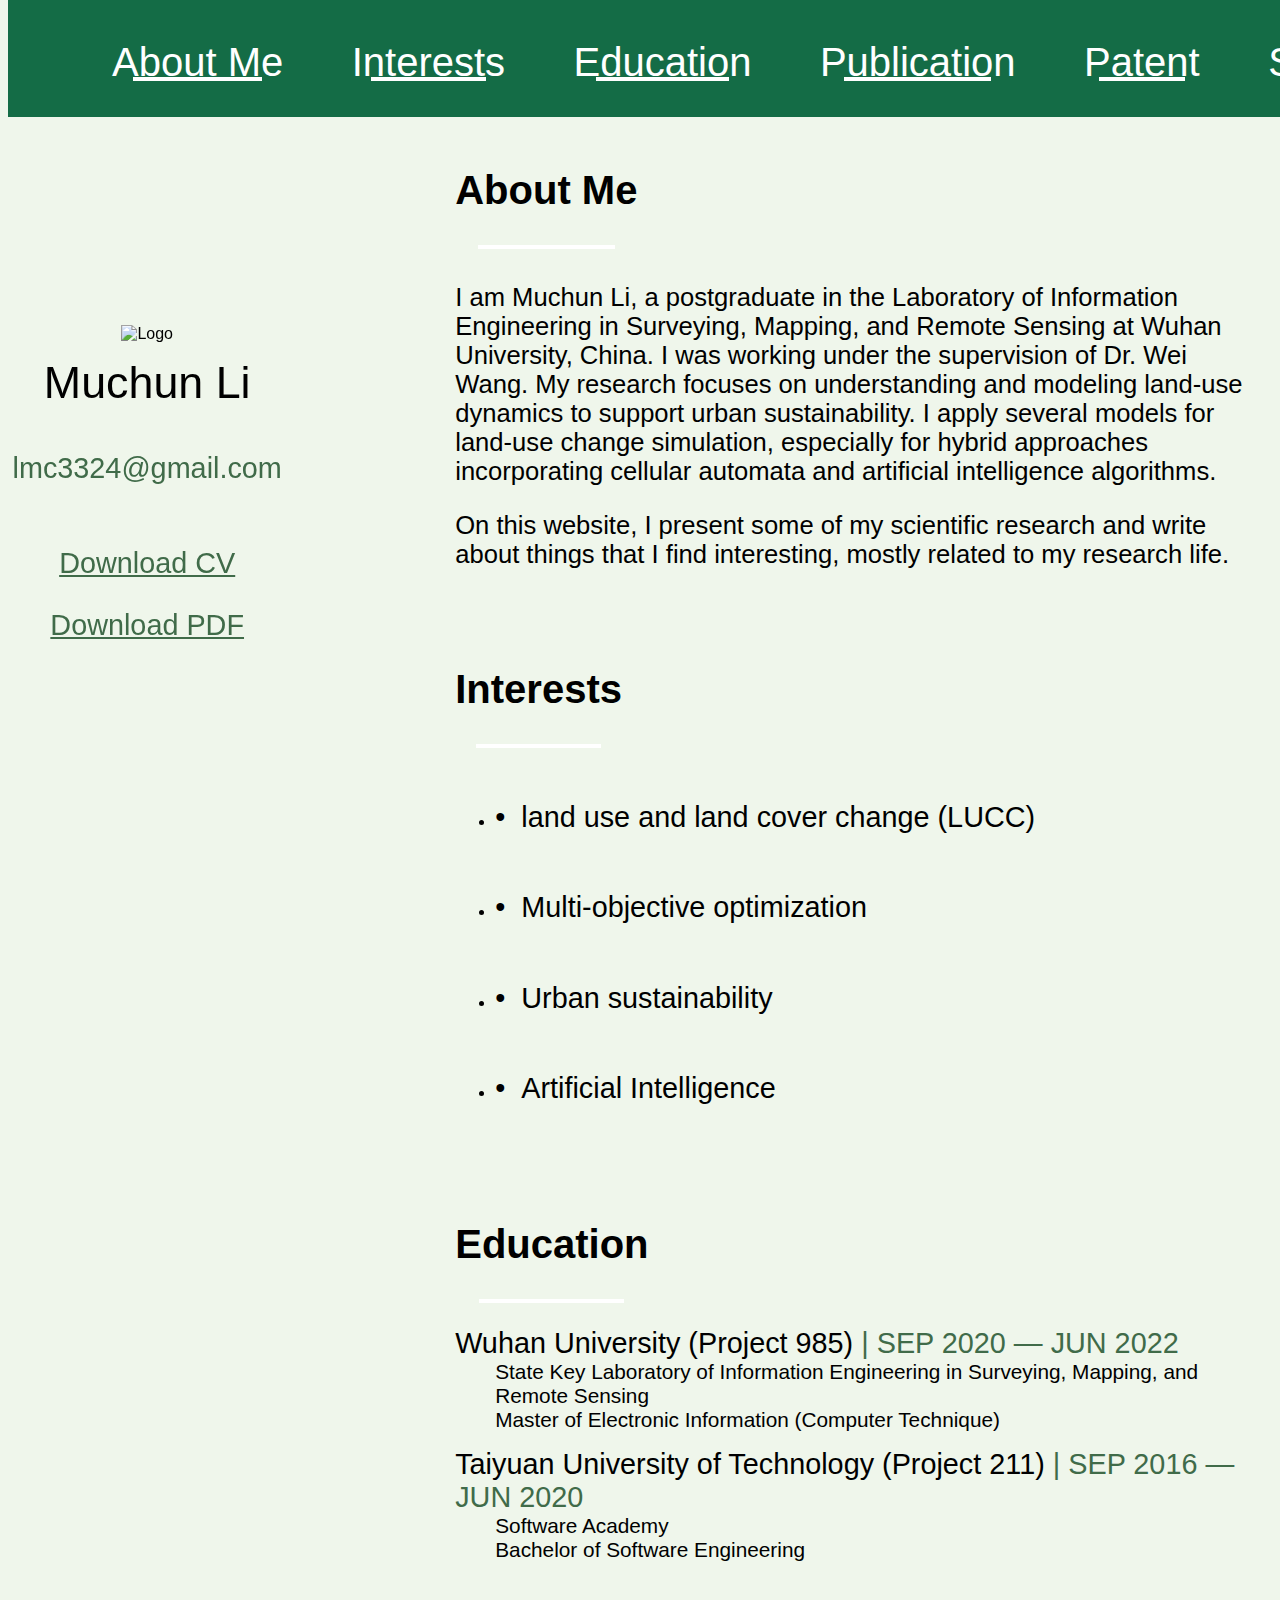
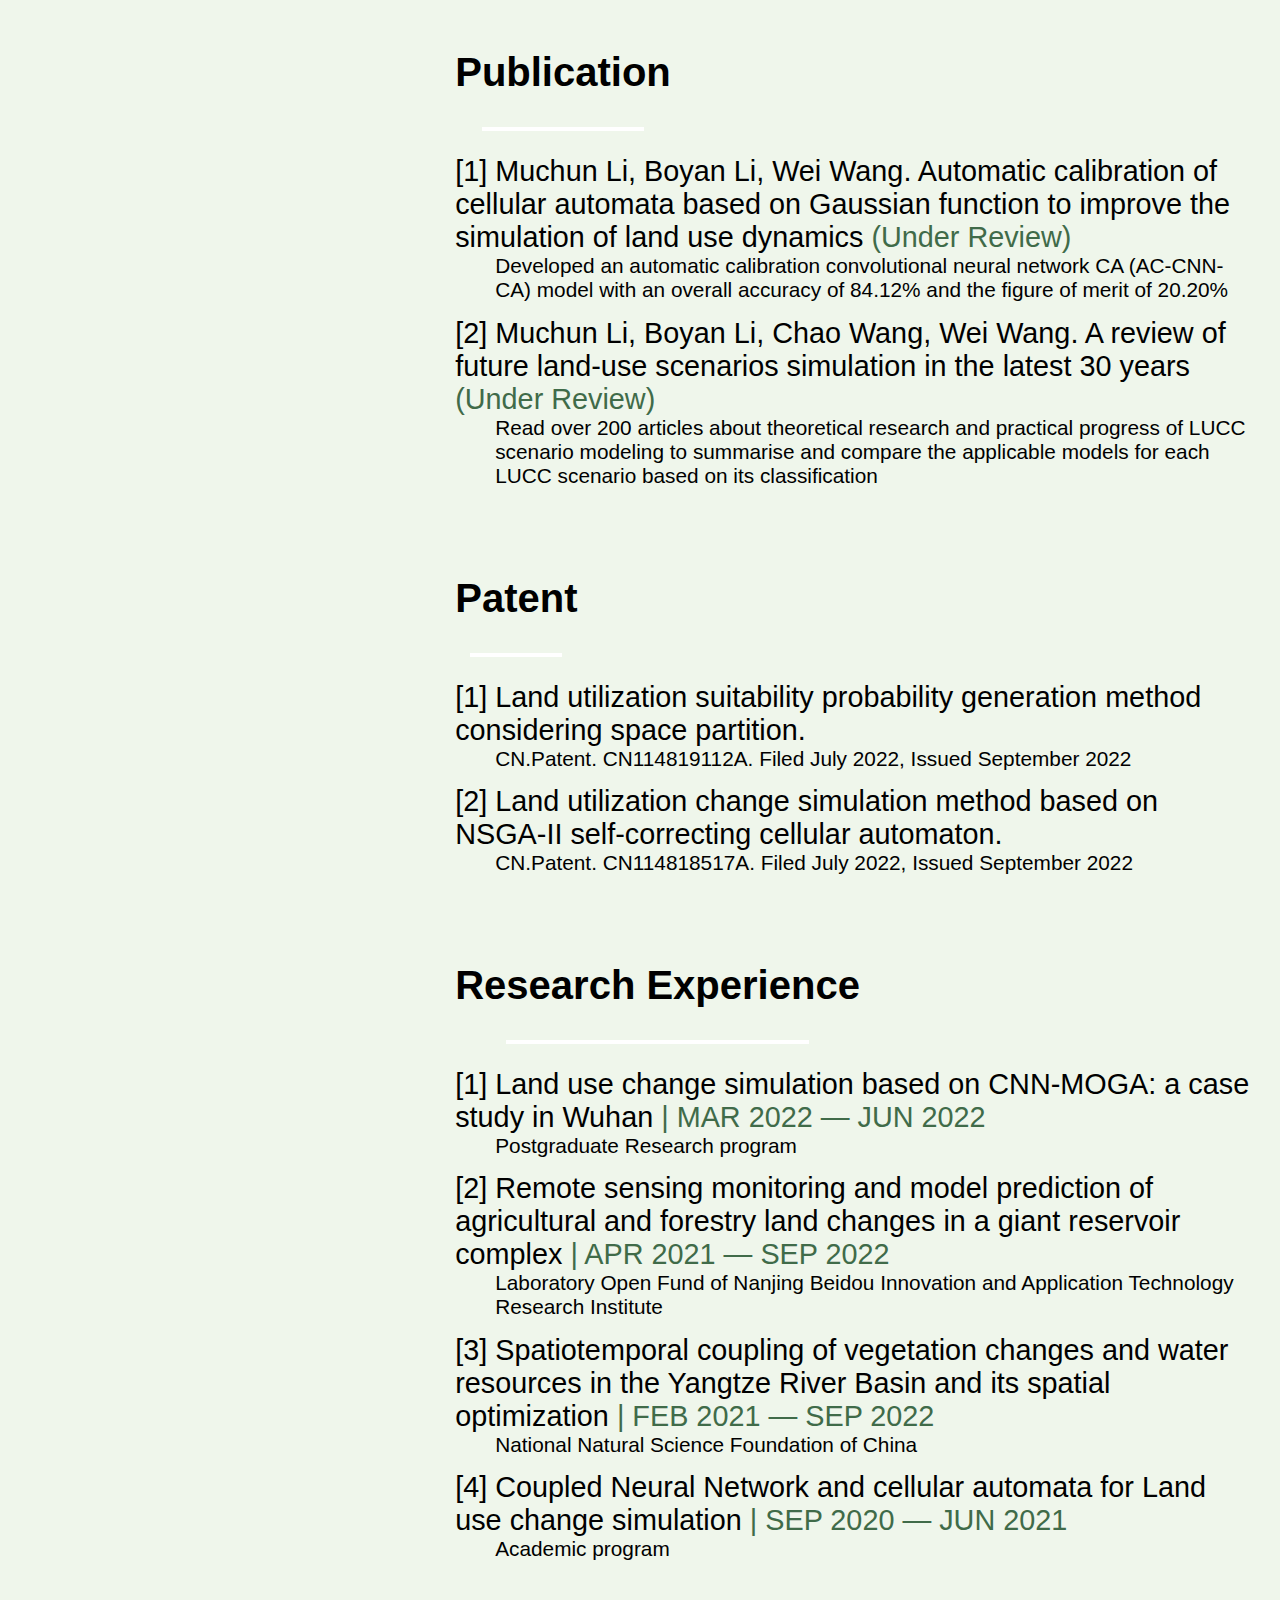
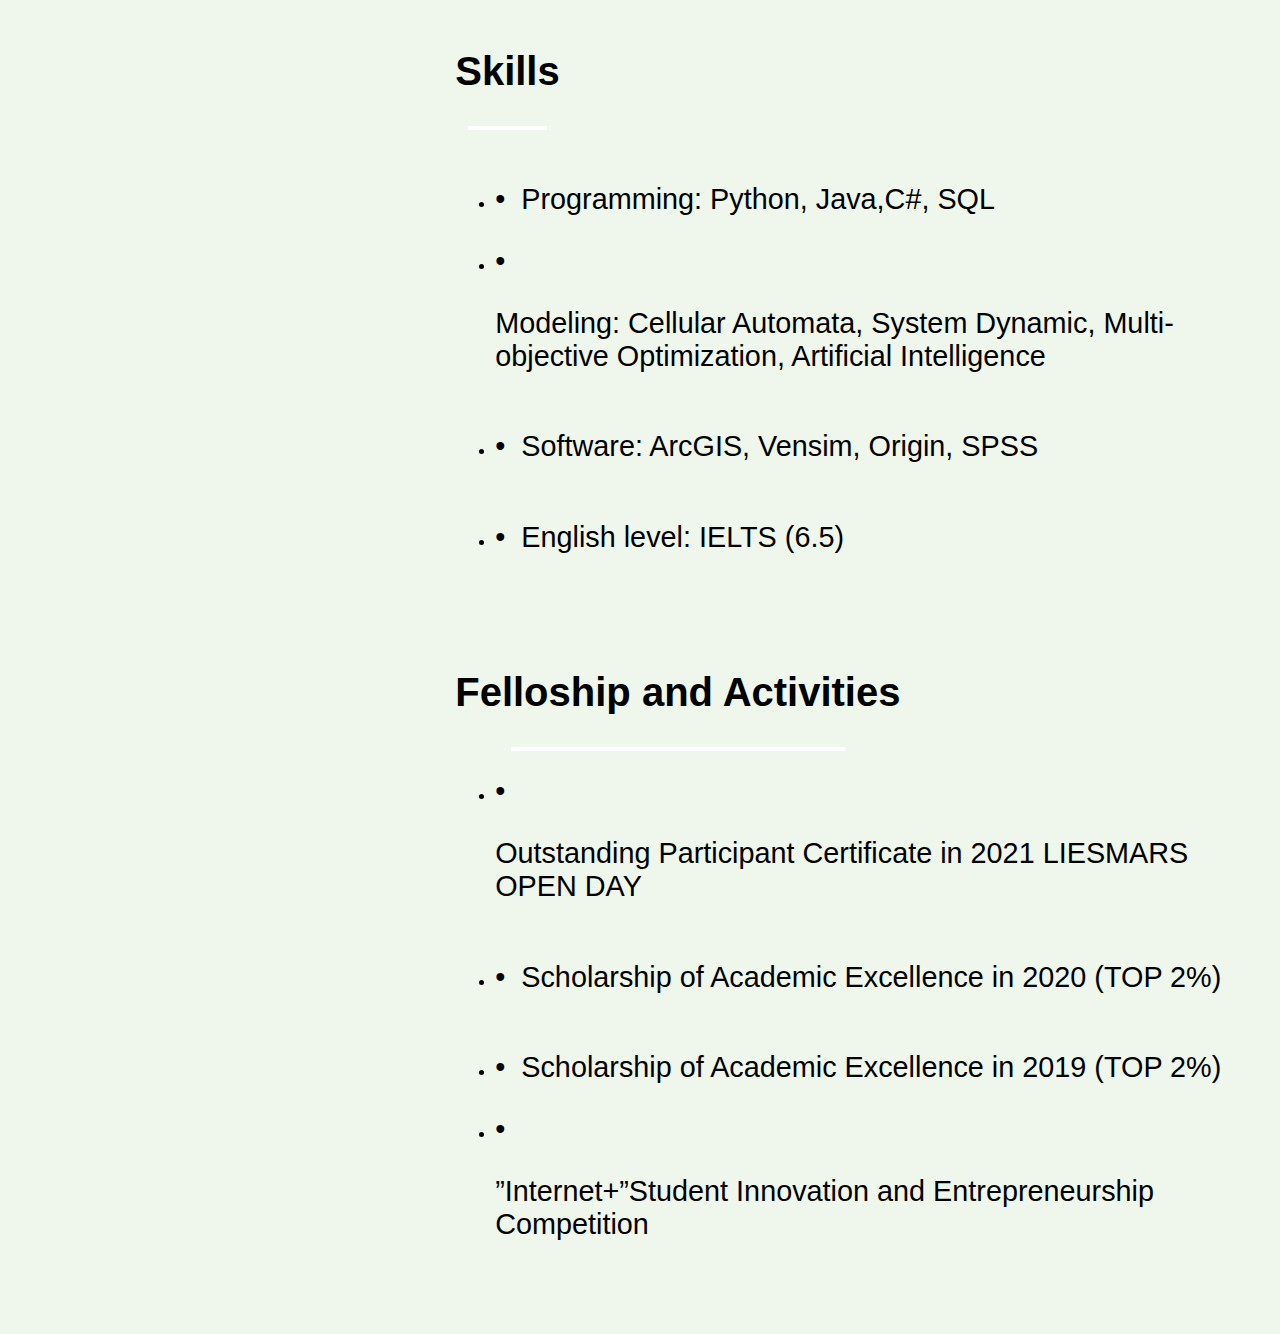
==== index.html @ baffdba9 "master" ====
<!DOCTYPE html>

<html lang="en">

	<head>
		<!-- Charset -->
		<meta charset="utf-8"/>

		<!-- Favicon -->
		<link rel="stylesheet" href="https://cdn.staticfile.org/font-awesome/4.7.0/css/font-awesome.css">
		<link rel="apple-touch-icon" sizes="180x180" href="./favicon/apple-touch-icon.png"/>
		<link rel="icon" type="image/png" sizes="32x32" href="./favicon/favicon-32x32.png"/>
		<link rel="icon" type="image/png" sizes="16x16" href="./favicon/favicon-16x16.png"/>
		<link rel="manifest" href="./favicon/site.webmanifest"/>
		<link rel="mask-icon" href="./favicon/safari-pinned-tab.svg" color="#1D191A"/>
		<link rel="shortcut icon" href="./favicon/favicon.ico"/>
		<meta name="msapplication-TileColor" content="#1D191A"/>
		<meta name="msapplication-config" content="./favicon/browserconfig.xml"/>
		<meta name="theme-color" content="#FFFFFF"/>

		<!-- Style -->
		<link href="./css/reset.css" rel="stylesheet"/>
		<link href="./css/style.css" rel="stylesheet"/>

		<!-- Title -->
		<title>Muchun Li</title>

	</head>

	<body>

		<header id="menu" class="scroll">
			<ul>
				<li>
					<a href="#about_me">About Me</a>
					<hr/>
				</li>
				<li>
					<a href="#interests">Interests</a>
					<hr/>
				</li>
				<li>
					<a href="#education">Education</a>
					<hr/>
				</li>
				<li>
					<a href="#publication">Publication</a>
					<hr/>
				</li>
				<li>
					<a href="#patent">Patent</a>
					<hr/>
				</li>

				<li>
					<a href="#skills">Skills</a>
					<hr/>
				</li>
				<li>
					<a href="#additional">Felloship and Activities</a>
					<hr/>
				</li>

			</ul>
		</header>

		<div id="container">

			<div id="profile">
				<div id="profile_content">
					<img src="./images/logo.svg" id="logo" alt="Logo">
					<p id="name">Muchun Li</p>
					<p><span class="light">lmc3324@gmail.com</span><a href="https://github.com/Lmuchun/"><span class="social github"/></a></p>
					<p>
						<a class="light" href="./favicon/CV.pdf" download="Lmuchun_CV.pdf">Download CV</a>
					</p>
					<p>
						<a class="light" href="./favicon/CV.pdf" download="Lmuchun_CV.pdf">Download PDF  </a>
						<i class="fa fa-cloud-download" style="font-size:24px;color: #406b49;"></i>
					</p>
				</div>
			</div>

			<div id="main">

				<div class="title">
					<span class="anchor" id="about_me"></span>
					<h3>About Me</h3>
					<hr/>
				</div>

				<div class="content">
					<p>I am Muchun Li, a postgraduate in the Laboratory of Information Engineering in Surveying, Mapping, and Remote Sensing at Wuhan University, China. I was working under the supervision of Dr. Wei Wang. My research focuses on understanding and modeling land-use dynamics to support urban sustainability. I apply several models for land-use change simulation, especially for hybrid approaches incorporating cellular automata and artificial intelligence algorithms.</p>
					<p>On this website, I present some of my scientific research and write about things that I find interesting, mostly related to my research life.</p>
				</div>

				<div class="title">
					<span class="anchor" id="interests"></span>
					<h3>Interests</h3>
					<hr/>
				</div>

				<div class="content">
					<ul>
						<li>
							<p>land use and land cover change (LUCC)</p>
						</li>
						<li>
							<p>Multi-objective optimization</p>
						</li>
						<li>
							<p>Urban sustainability</p>
						</li>
						<li>
							<p>Artificial Intelligence</p>
						</li>
					</ul>
				</div>

				<div class="title">
					<span class="anchor" id="education"></span>
					<h3>Education</h3>
					<hr/>
				</div>

				<div class="content">
					<dl>
						<dt><i class="fa fa-graduation-cap" style="font-size:24px"></i>  Wuhan University (Project 985)<span class="light"> | SEP 2020 &mdash; JUN 2022</span></dt>
						<dd>State Key Laboratory of Information Engineering in Surveying, Mapping, and Remote Sensing</dd>
						<dd>Master of Electronic Information (Computer Technique)</dd>
					</dl>

					<dl>
						<dt><i class="fa fa-graduation-cap" style="font-size:24px"></i>  Taiyuan University of Technology (Project 211)<span class="light"> | SEP 2016  &mdash; JUN 2020</span></dt>
						<dd>Software Academy</dd>
						<dd>Bachelor of Software Engineering</dd>
					</dl>
				</div>


				<div class="title">
					<span class="anchor" id="publication"></span>
					<h3>Publication</h3>
					<hr/>
				</div>

				<div class="content">
					<dl>
						<dt>[1] Muchun Li, Boyan Li, Wei Wang. Automatic calibration of cellular automata based on Gaussian 
							function to improve the simulation of land use dynamics <span class="light">(Under Review)</span></dt>
						<dd>Developed an automatic calibration convolutional neural network CA (AC-CNN-CA) model with an overall accuracy
							of 84.12% and the figure of merit of 20.20%</dd>

						<dt>[2] Muchun Li, Boyan Li, Chao Wang, Wei Wang. A review of future land-use scenarios simulation in the 
							latest 30 years <span class="light">(Under Review)</span></dt> 
						<dd>Read over 200 articles about theoretical research and practical progress of LUCC scenario modeling to summarise
							and compare the applicable models for each LUCC scenario based on its classification</dd>

					</dl>
				</div>


				<div class="title">
					<span class="anchor" id="patent"></span>
					<h3>Patent</h3>
					<hr/>
				</div>

				<div class="content">
					<dl>
						<dt>[1] Land utilization suitability probability generation method considering space partition.</dt>						
						<dd>CN.Patent. CN114819112A. Filed July 2022, Issued September 2022</dd>

						<dt>[2] Land utilization change simulation method based on NSGA-II self-correcting cellular automaton.</dt>
						<dd>CN.Patent. CN114818517A. Filed July 2022, Issued September 2022</dd>
					</dl>
				</div>

				<div class="title">
					<span class="anchor" id="experience"></span>
					<h3>Research Experience</h3>
					<hr/>
				</div>

				<div class="content">
					<dl>
						<dt>[1] Land use change simulation based on CNN-MOGA: a case study in Wuhan<span class="light"> | MAR 2022 &mdash; JUN 2022</span></dt>
						<dd>Postgraduate Research program</dd>

						<dt>[2] Remote sensing monitoring and model prediction of agricultural and forestry
							land changes in a giant reservoir complex
							<span class="light"> | APR 2021 &mdash; SEP 2022</span></dt>
						<dd>Laboratory Open Fund of Nanjing Beidou Innovation and Application Technology Research Institute</dd>

						<dt>[3] Spatiotemporal coupling of vegetation changes and water resources in the Yangtze
							River Basin and its spatial optimization
							<span class="light"> | FEB 2021 &mdash; SEP 2022</span></dt>
						<dd>National Natural Science Foundation of China</dd>

						<dt>[4] Coupled Neural Network and cellular automata for Land use change simulation 
							<span class="light"> | SEP 2020 &mdash; JUN 2021</span></dt>
						<dd>Academic program</dd>


					</dl>
				</div>


				<div class="title">
					<span class="anchor" id="skills"></span>
					<h3>Skills</h3>
					<hr/>
				</div>

				<div class="content">
					<ul>
						<li>
							<p>Programming: Python, Java,C#, SQL</p>
						</li>
						<li>
							<p>Modeling: Cellular Automata, System Dynamic, Multi-objective Optimization, Artificial Intelligence </p>
						</li>
						<li>
							<p>Software: ArcGIS, Vensim, Origin, SPSS</p>
						</li>
						<li>
							<p>English level: IELTS (6.5)</p>
						</li>
					</ul>
				</div>


				<div class="title">
					<span class="anchor" id="additional"></span>
					<h3>Felloship and Activities</h3>
					<hr/>
				</div>

				<div class="content">
					<ul>
						<li>
							<p>Outstanding Participant Certificate in 2021 LIESMARS OPEN DAY</p>
						</li>
						<li>
							<p>Scholarship of Academic Excellence in 2020 (TOP 2%)</p>
						</li>
						<li>
							<p>Scholarship of Academic Excellence in 2019 (TOP 2%)</p>
						</li>
						<li>
							<p>”Internet+”Student Innovation and Entrepreneurship Competition</p>
						</li>
					</ul>
				</div>




				<div id="footer"/>

			</div>

		</div>

	</body>

</html>
---- css/style.css ----
@font-face {
	font-family: 'Teko';
	src: url(../fonts/Teko/Teko-Light.ttf);
	font-weight: 300;
}

@font-face {
	font-family: 'Teko';
	src: url(../fonts/Teko/Teko-Regular.ttf);
	font-weight: 400;
}

@font-face {
	font-family: 'Teko';
	src: url(../fonts/Teko/Teko-Medium.ttf);
	font-weight: 500;
}

html,
body {
	height: 100%;
	background-color: #eff6eb;
	font-family: 'Teko', sans-serif;
	color: #000000;
}

/* Menu */

.scroll {
	white-space: nowrap;
	overflow-x: auto;
	-webkit-overflow-scrolling: touch;
	-ms-overflow-style: -ms-autohiding-scrollbar;
	scrollbar-width: none; /* For Firefox */
}

.scroll::-webkit-scrollbar {
	display: none;
}

#menu {
	position: fixed;
	width: 100%;
	top: 0;
	padding: 1.5em 0;
	background-color: #146c46;
	text-align: left;
	z-index: 10;
}

#menu ul li {
	display: inline-block;
	margin-right: 4em;
	text-align: center;
	font-weight: 500;
}

#menu ul:first-of-type {
	margin-left: 4em;
}

#menu ul li:hover {
	opacity: 0.77;
}

#menu ul li a {
	display: inline-block;
	text-decoration: none;
	font-size: 2.5em;
	color: #ffffff;
}

#menu ul li hr {
	width: 75%;
	height: 0.25em;
	margin: -0.5em auto;
	border: 0;
	background-color: #ffffff;
}

/* Container */

#container {
	max-width: 77em;
	height: calc(100% - 6em);
	margin: 6em auto;
}

/* Profile */

#profile {
	width: 20%;
	height: 100%;
	float: left;
	text-align: center;
	display: -ms-flexbox;
	display: -webkit-flex;
	display: flex;
	-ms-flex-align: center;
	-webkit-align-items: center;
	-webkit-box-align: center;
	align-items: center;
	justify-content: center;
}

#profile_content {
	position: fixed;
}

#profile_content #logo {
	width: 10em;
}

#profile_content #name {
	font-size: 2.8em;
	margin-top: 0.3em;
}

#profile_content p {
	text-align: center;
	font-size: 1.8em;
}

/* Main */

#main {
	width: 65%;
	float: right;
	margin-bottom: 3em;
}

#main .title {
	display: inline-block;
	margin-top: 2em;
	margin-bottom: 1em;
}

#main .title h3 {
	font-size: 2.5em;
}

#main .title hr {
	border: 0;
	height: 0.25em;
	background-color: #ffffff;
	width: 75%;
	margin: -0.5em auto;
}

#main .content {
	margin-top: 1em;
}

#main .content p {
	font-size: 1.6em;
}

#main .content dt {
	margin-top: 0.5em;
	font-size: 1.8em;
}

#main .content dd {
	font-weight: 400;
	font-size: 1.3em;
}

#main .content ul li:before {
	content: '\2022';
	margin-right: 0.4em;
	font-size: 1.8em;
}

#main .content ul li p {
	font-size: 1.8em;
	display: inline-block;
	margin-right: 0.5em;
}

.anchor {
	display: block;
	height: 7.5em;
	margin-top: -7.5em;
	visibility: hidden;
}

.light {
	font-weight: 300;
	color: #406b49;
}

/* Footer */

#footer {
	height: 3em;
}

/* Icons */

.social:before {
	vertical-align: middle;
	display: inline-block;
	content: '';
	background-repeat: no-repeat;
	background-size: 0.8em 0.8em;
	height: 0.8em;
	width: 0.8em;
	margin-bottom: 0.1em;
	margin-left: 0.1em;
}

.social:hover {
	filter: brightness(1.5);
}

.github:before {
	background-image: url('../images/github.svg');
}

.hackerrank:before {
	background-image: url('../images/hackerrank.svg');
}

.medium:before {
	background-image: url('../images/medium.svg');
}

.linkedin:before {
	background-image: url('../images/linkedin.svg');
}

.instagram:before {
	background-image: url('../images/instagram.svg');
}

.fb:before {
	background-image: url('../images/fb.svg');
}

.google-play:before {
	background-image: url('../images/google-play.svg');
}

/* Mobile */

@media only screen and (max-device-width: 600px) {
	/* Menu */

	#menu {
		padding: 3em 0;
	}

	#menu ul li {
		margin-right: 6em;
	}

	#menu ul:first-of-type {
		margin-left: 4em;
	}

	#menu ul li:last-of-type {
		margin-right: 4em;
	}

	#menu ul li a {
		font-size: 6em;
	}

	#menu ul li hr {
		height: 0.55em;
	}

	/* Container */

	#container {
		height: calc(100% - 17em);
		margin: 17em auto;
	}

	/* Profile */

	#profile {
		width: 100%;
		height: 40em;
		margin-top: 4em;
	}

	#profile_content {
		position: relative;
	}

	#profile_content #logo {
		width: 20em;
	}

	#profile_content #name {
		font-size: 6em;
		margin-top: 0.7em;
	}

	#profile_content p {
		font-size: 4em;
	}

	/* Main */

	#main {
		width: -moz-fit-content;
		width: fit-content;
		float: left;
		margin: 3em 4em 5em 4em;
	}

	#main .title h3 {
		font-size: 5.5em;
	}

	#main .title hr {
		height: 0.5em;
	}

	#main .content {
		margin-top: 2em;
	}

	#main .content p {
		font-size: 4em;
	}

	#main .content dt {
		margin-top: 0.5em;
		font-size: 4em;
	}

	#main .content dd {
		font-size: 3em;
	}

	#main .content ul li::before {
		font-size: 4em;
	}

	#main .content ul li p {
		font-size: 4em;
	}

	.anchor {
		height: 15em;
		margin-top: -15em;
	}

	/* Footer */

	#footer {
		height: 5em;
	}
}
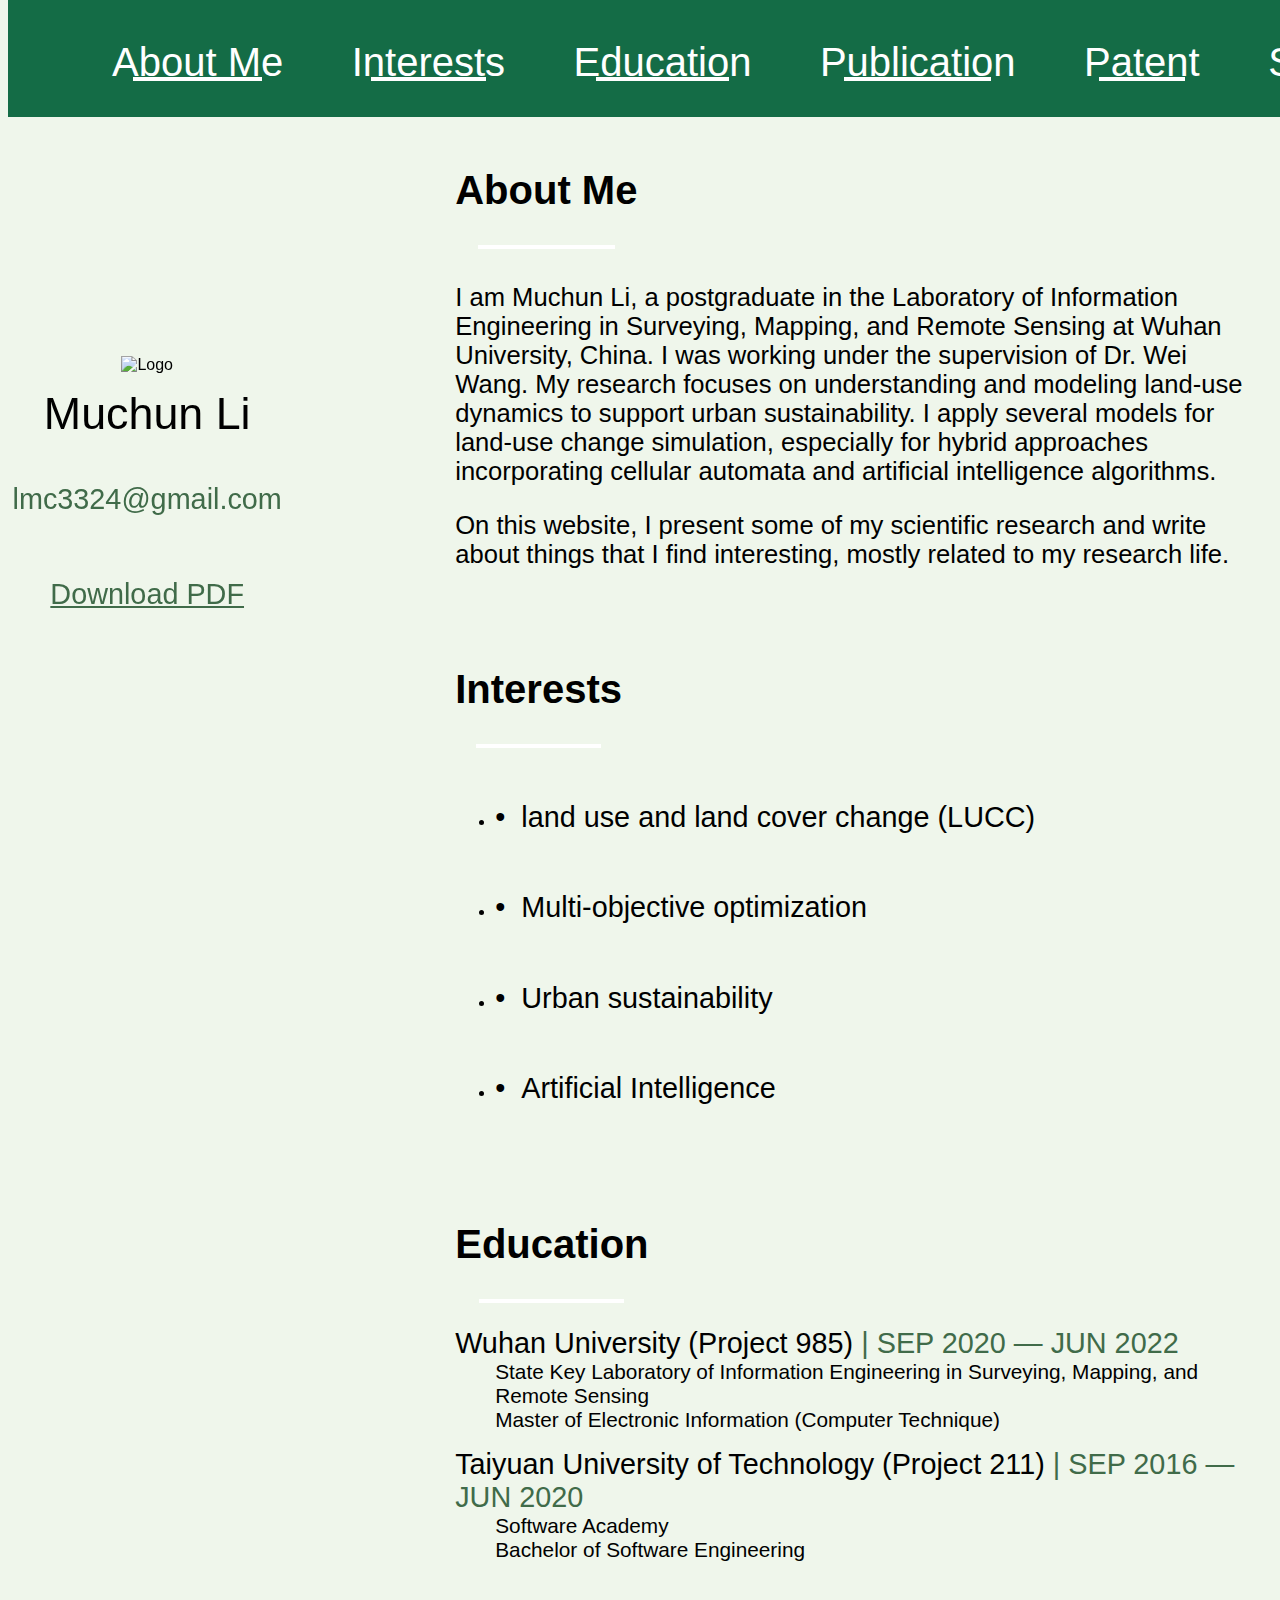
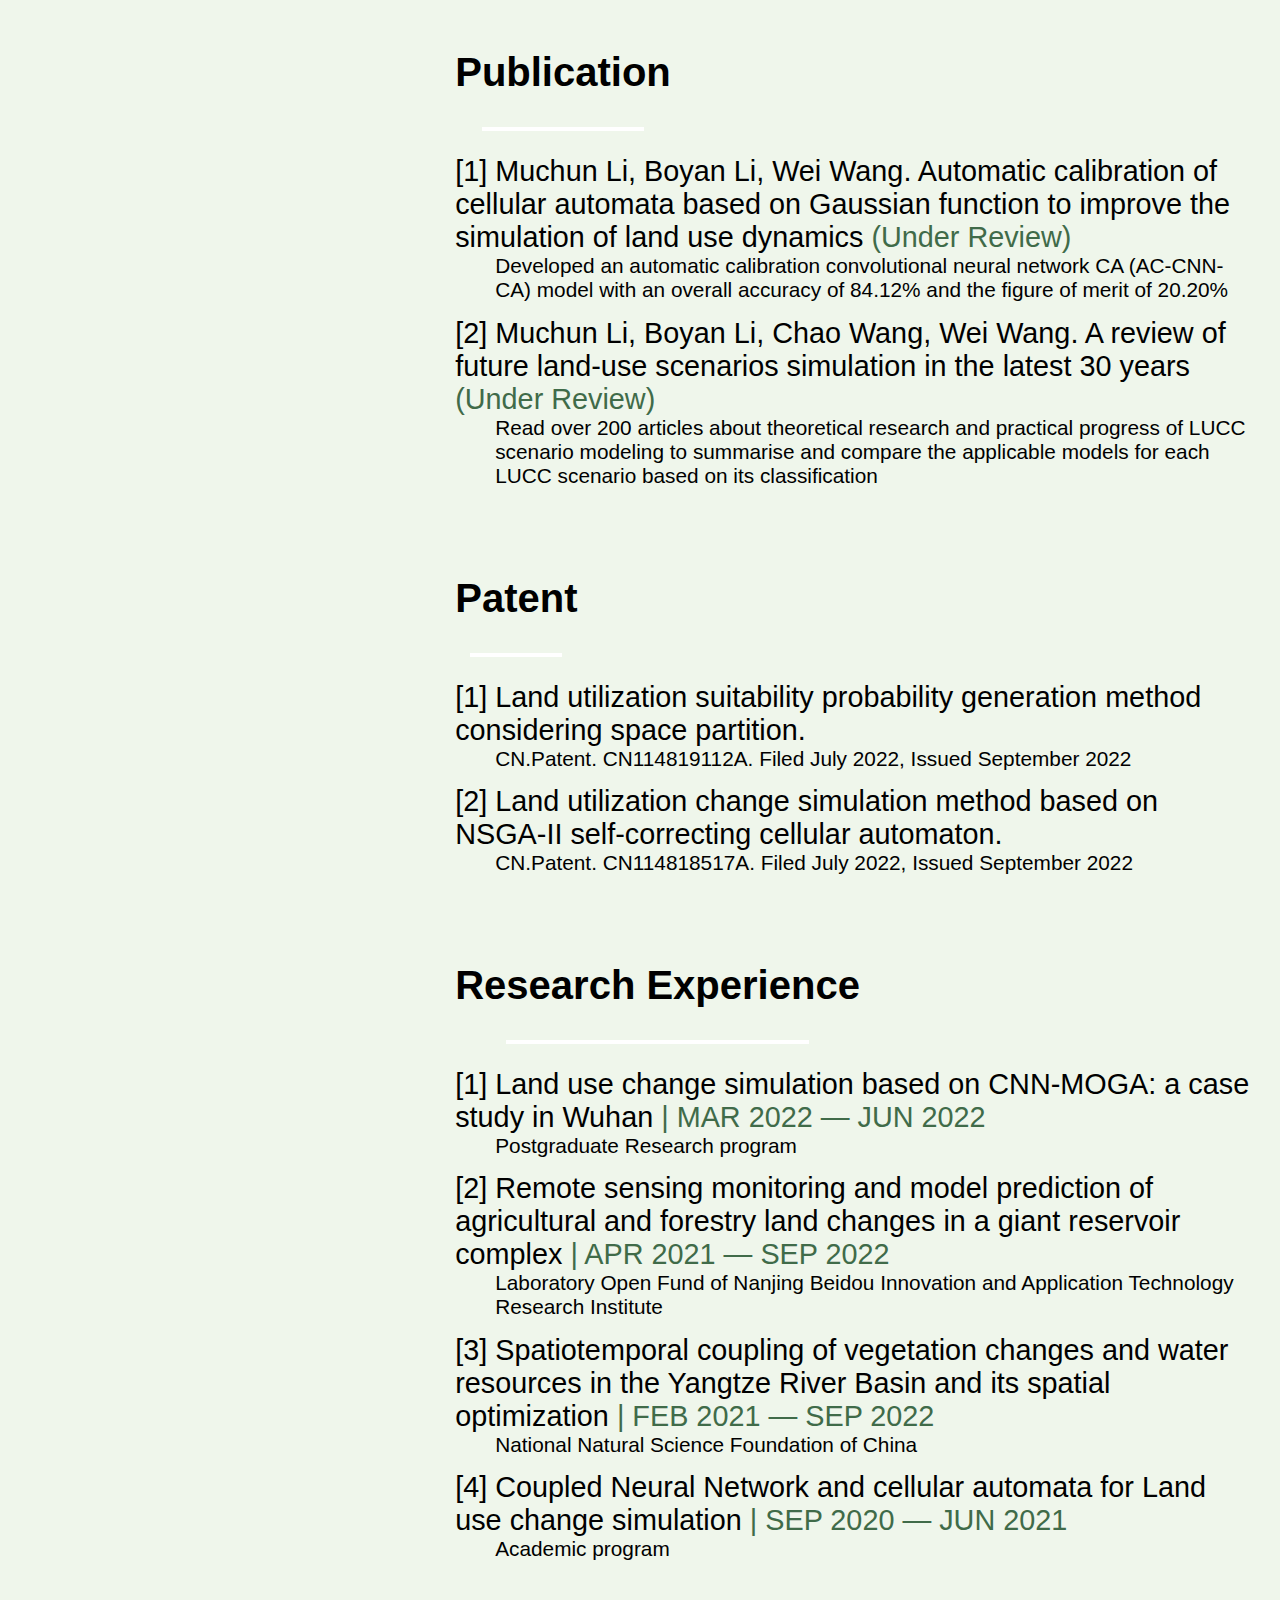
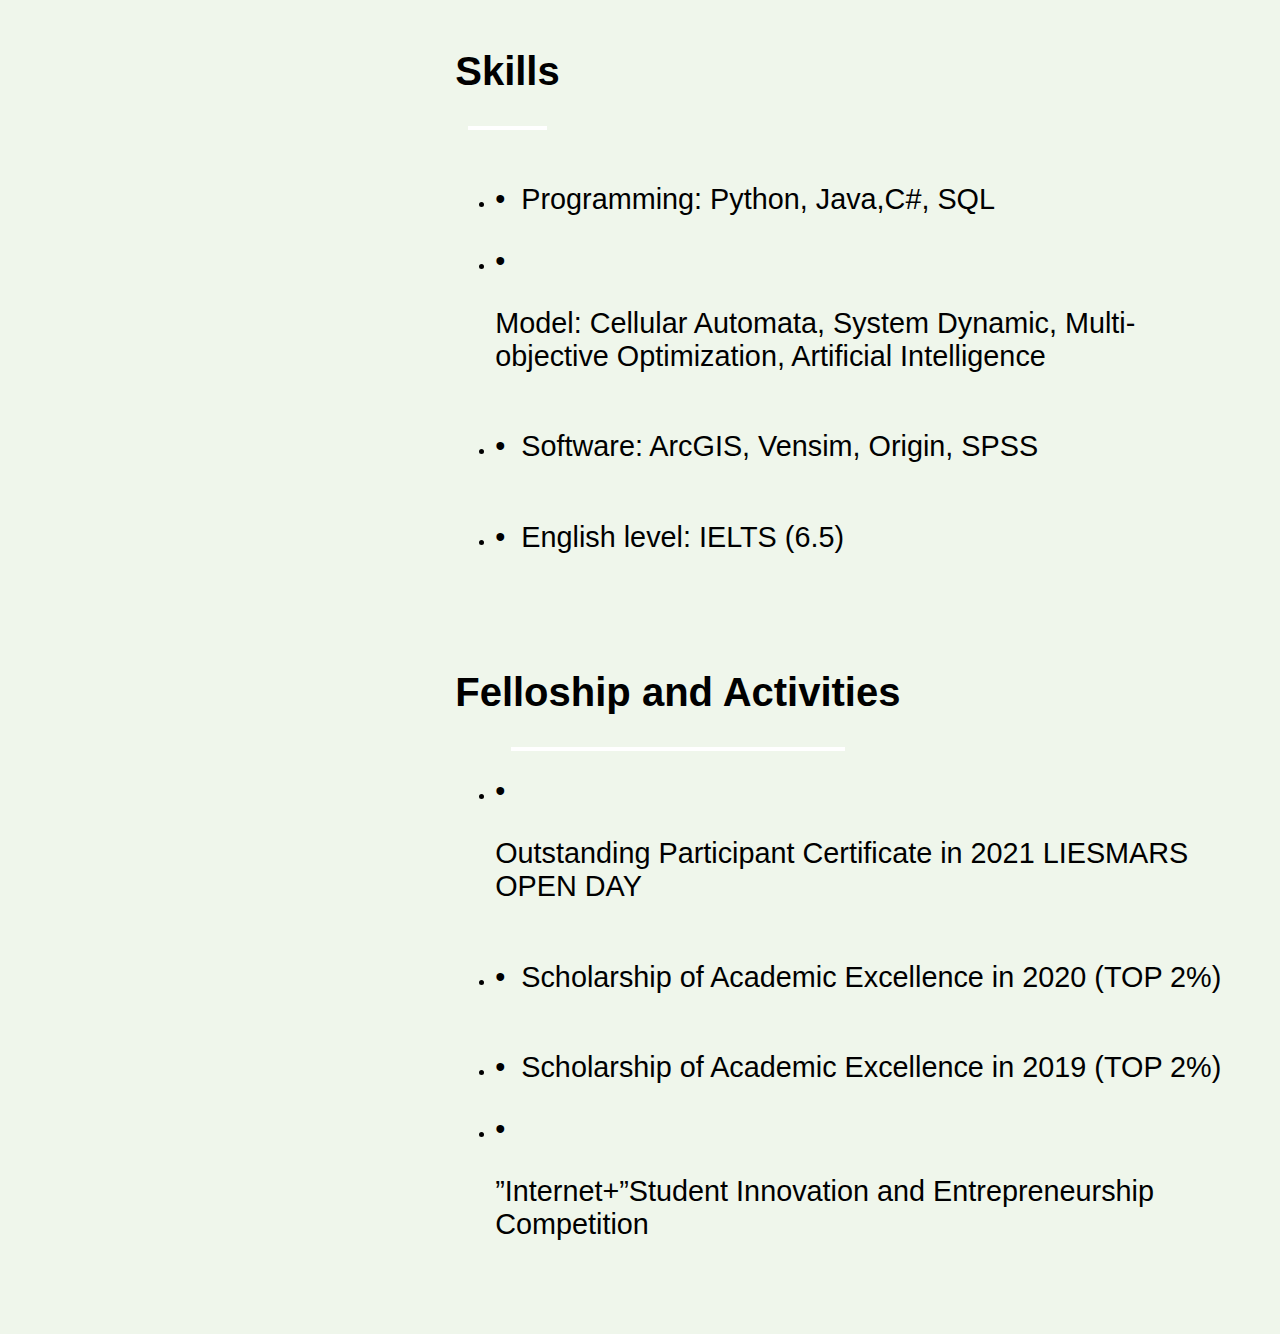
==== commit 7d82e82e: "master" ====
--- a/index.html
+++ b/index.html
@@ -72,9 +72,6 @@
 					<p id="name">Muchun Li</p>
 					<p><span class="light">lmc3324@gmail.com</span><a href="https://github.com/Lmuchun/"><span class="social github"/></a></p>
 					<p>
-						<a class="light" href="./favicon/CV.pdf" download="Lmuchun_CV.pdf">Download CV</a>
-					</p>
-					<p>
 						<a class="light" href="./favicon/CV.pdf" download="Lmuchun_CV.pdf">Download PDF  </a>
 						<i class="fa fa-cloud-download" style="font-size:24px;color: #406b49;"></i>
 					</p>
@@ -218,7 +215,7 @@
 							<p>Programming: Python, Java,C#, SQL</p>
 						</li>
 						<li>
-							<p>Modeling: Cellular Automata, System Dynamic, Multi-objective Optimization, Artificial Intelligence </p>
+							<p>Model: Cellular Automata, System Dynamic, Multi-objective Optimization, Artificial Intelligence </p>
 						</li>
 						<li>
 							<p>Software: ArcGIS, Vensim, Origin, SPSS</p>
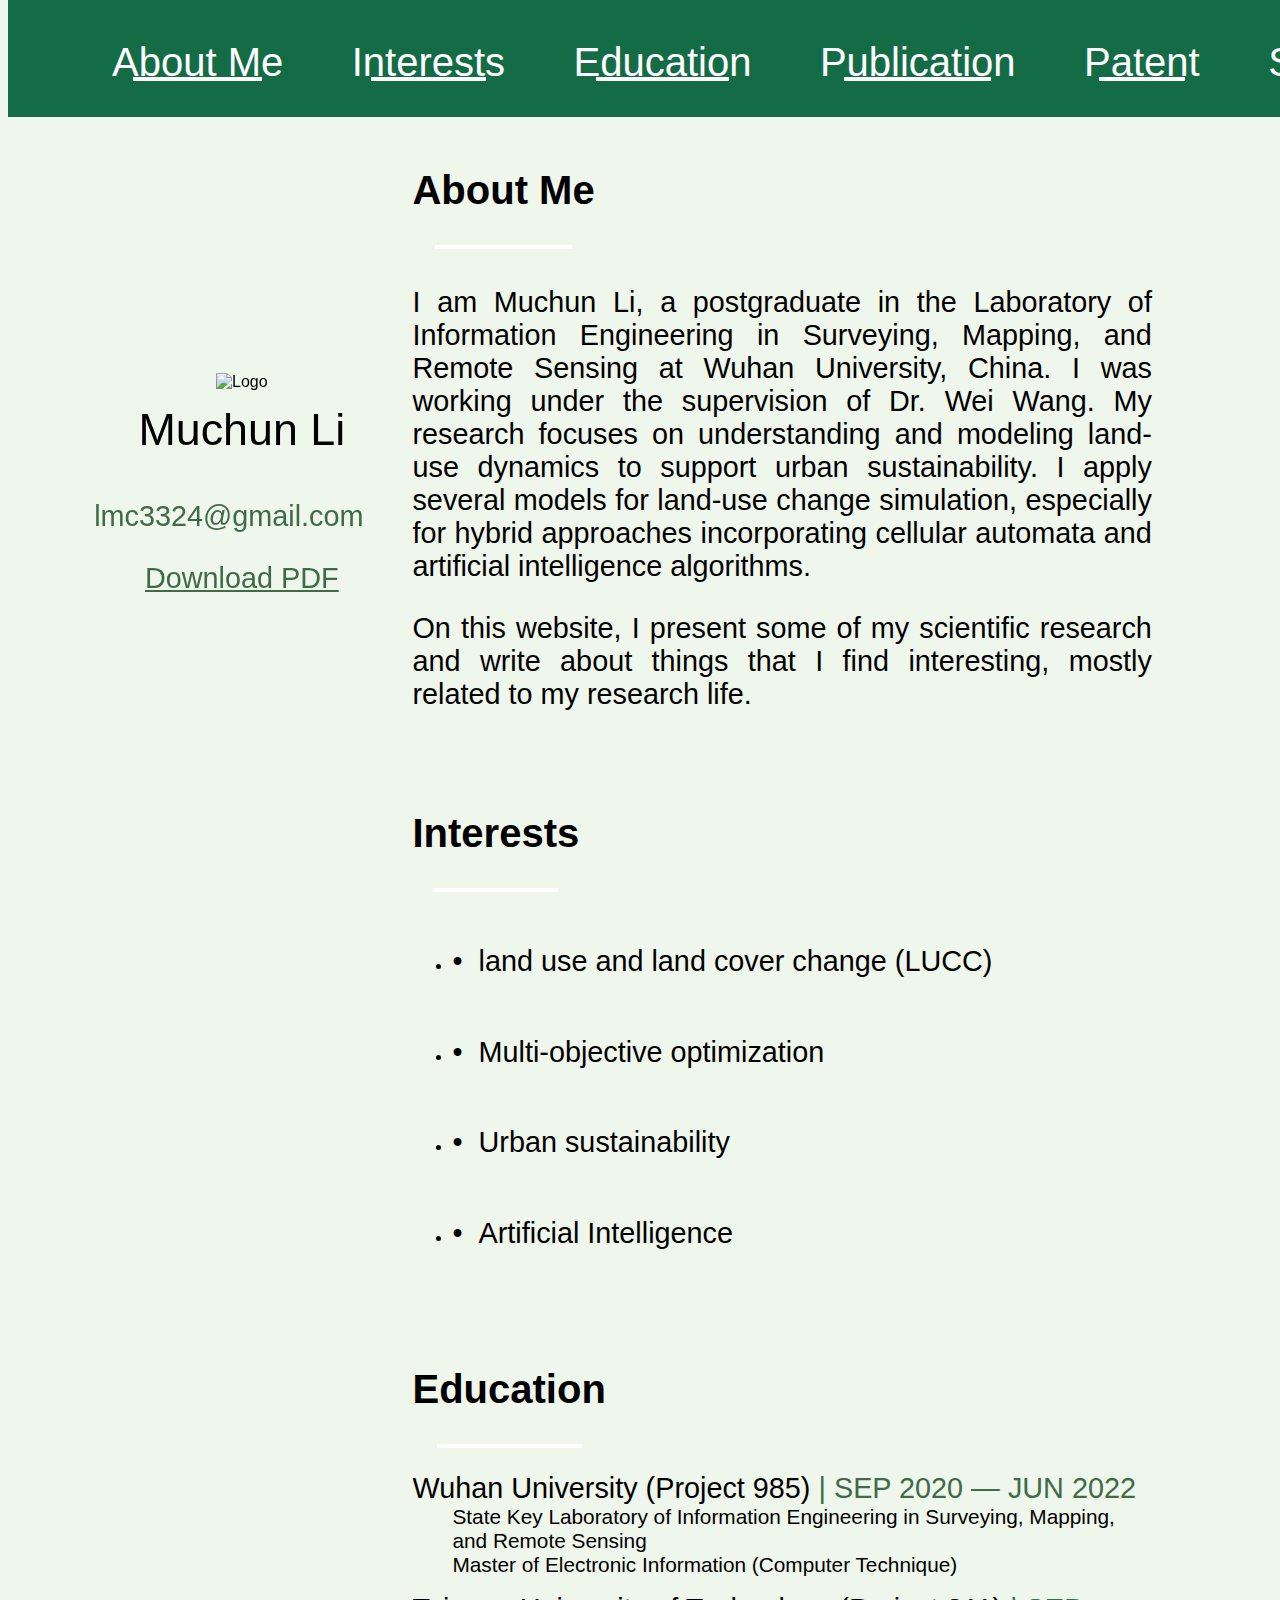
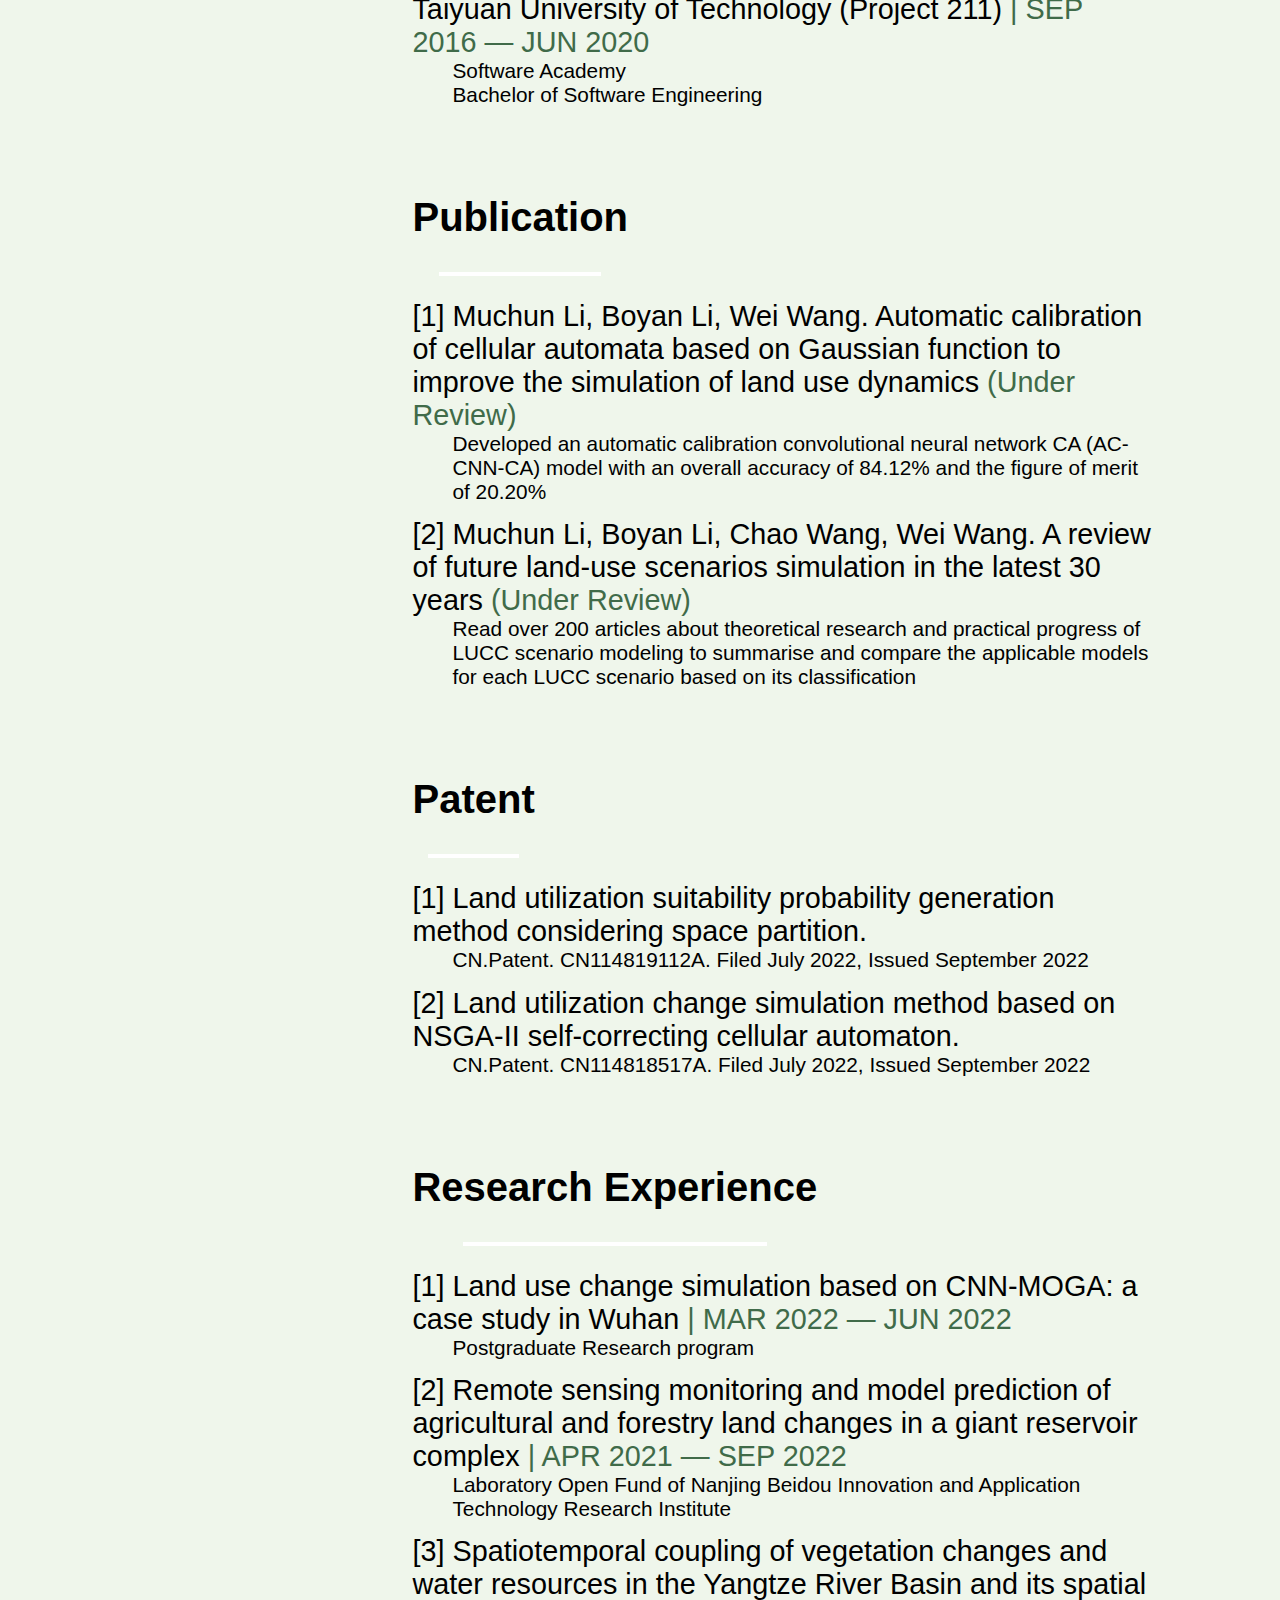
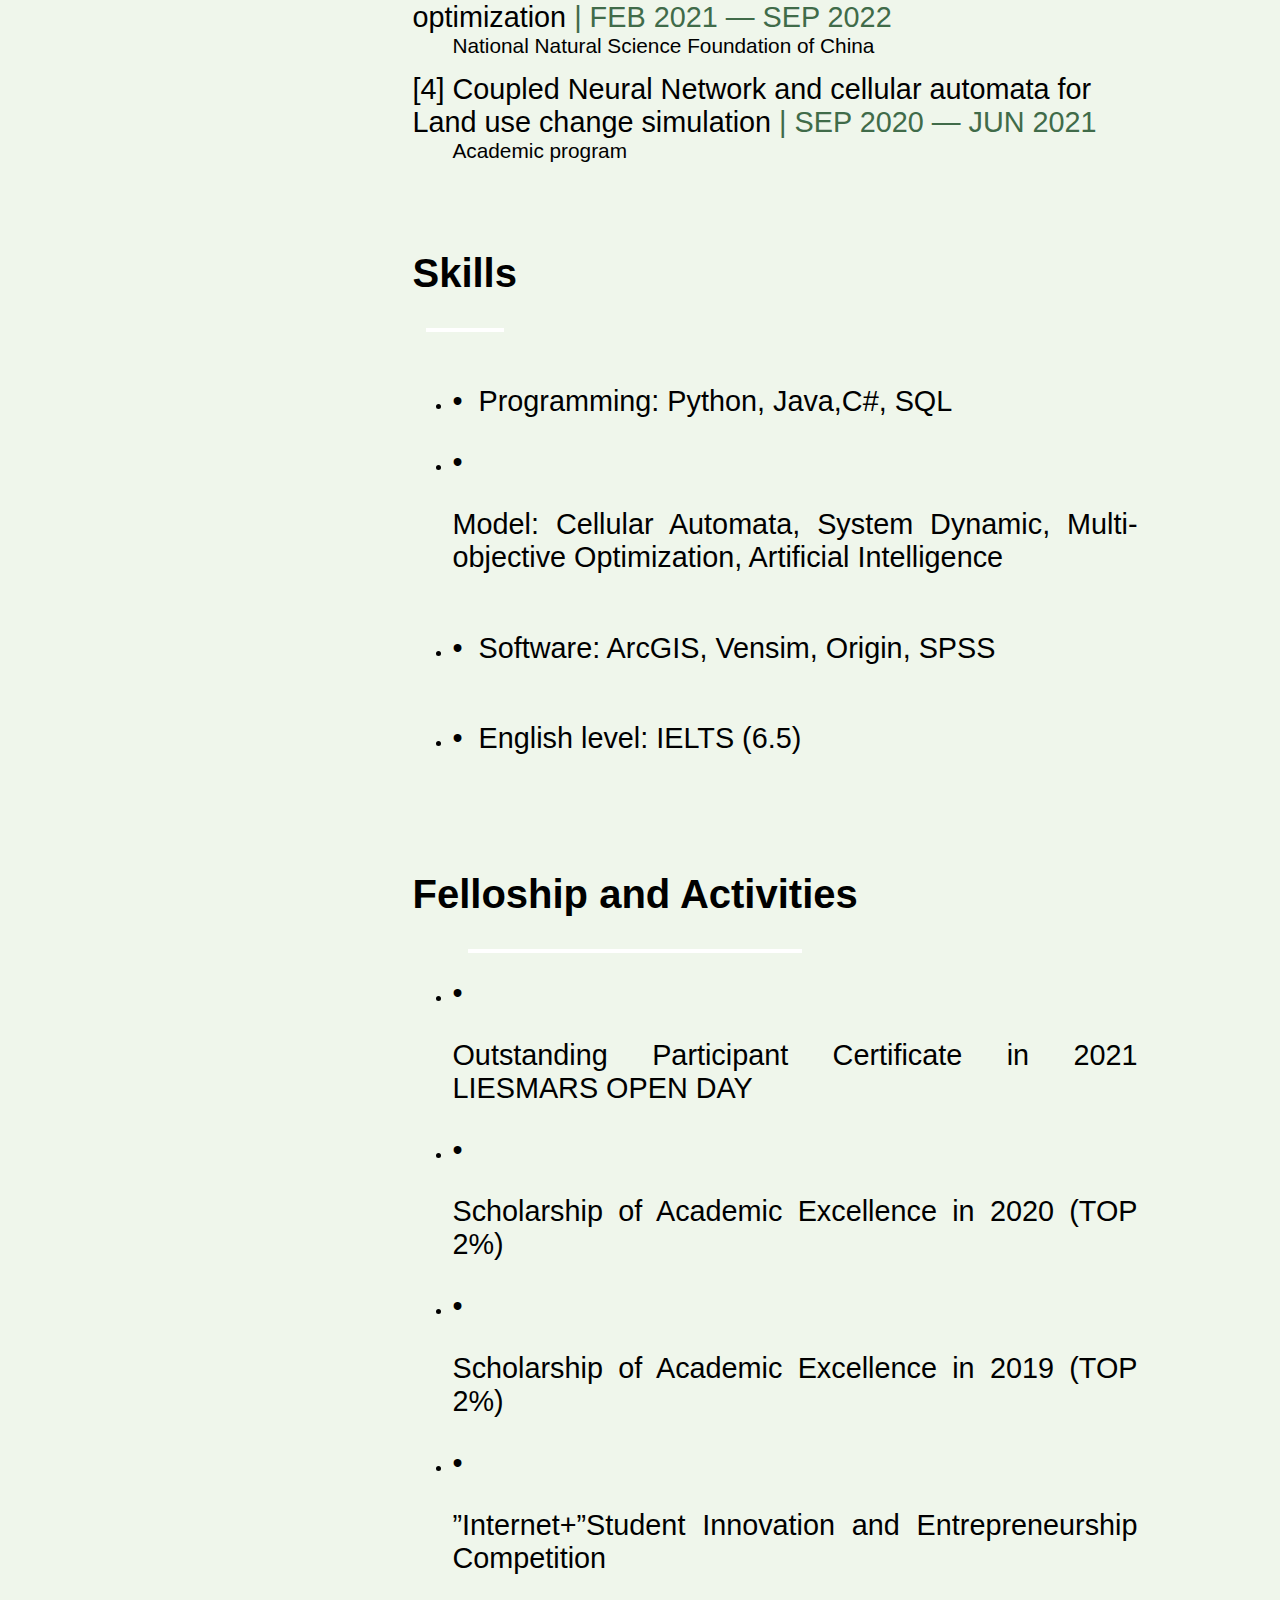
==== commit 04984c57: "master" ====
--- a/index.html
+++ b/index.html
@@ -57,7 +57,7 @@
 					<hr/>
 				</li>
 				<li>
-					<a href="#additional">Felloship and Activities</a>
+					<a href="#additional">Felloship</a>
 					<hr/>
 				</li>
 
@@ -68,7 +68,7 @@
 
 			<div id="profile">
 				<div id="profile_content">
-					<img src="./images/logo.svg" id="logo" alt="Logo">
+					<img src="./images/photo.svg" id="logo" alt="Logo">
 					<p id="name">Muchun Li</p>
 					<p><span class="light">lmc3324@gmail.com</span><a href="https://github.com/Lmuchun/"><span class="social github"/></a></p>
 					<p>
--- a/css/style.css
+++ b/css/style.css
@@ -81,7 +81,7 @@
 /* Container */
 
 #container {
-	max-width: 77em;
+	max-width: 90%;
 	height: calc(100% - 6em);
 	margin: 6em auto;
 }
@@ -89,7 +89,7 @@
 /* Profile */
 
 #profile {
-	width: 20%;
+	width: 30%;
 	height: 100%;
 	float: left;
 	text-align: center;
@@ -125,7 +125,7 @@
 
 #main {
 	width: 65%;
-	float: right;
+	float: left;
 	margin-bottom: 3em;
 }
 
@@ -152,7 +152,8 @@
 }
 
 #main .content p {
-	font-size: 1.6em;
+	font-size: 1.8em;
+	text-align: justify;
 }
 
 #main .content dt {
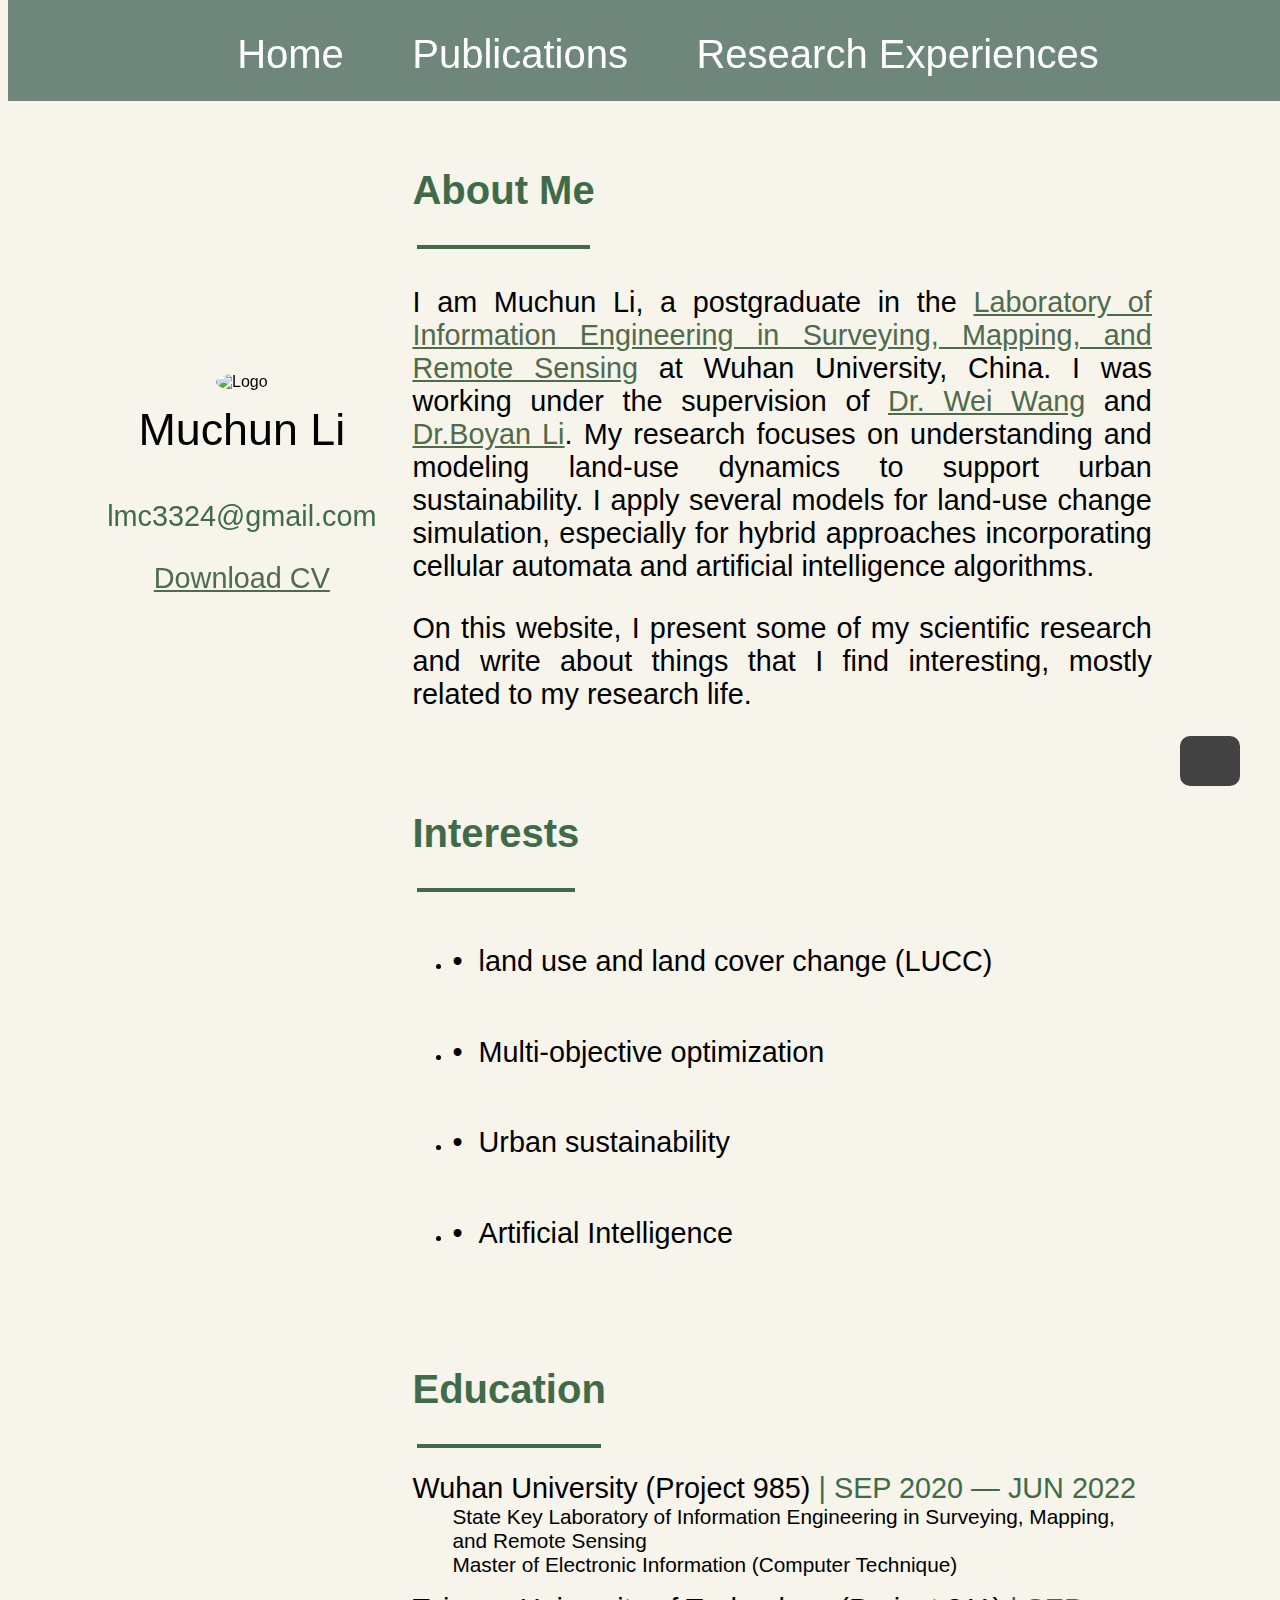
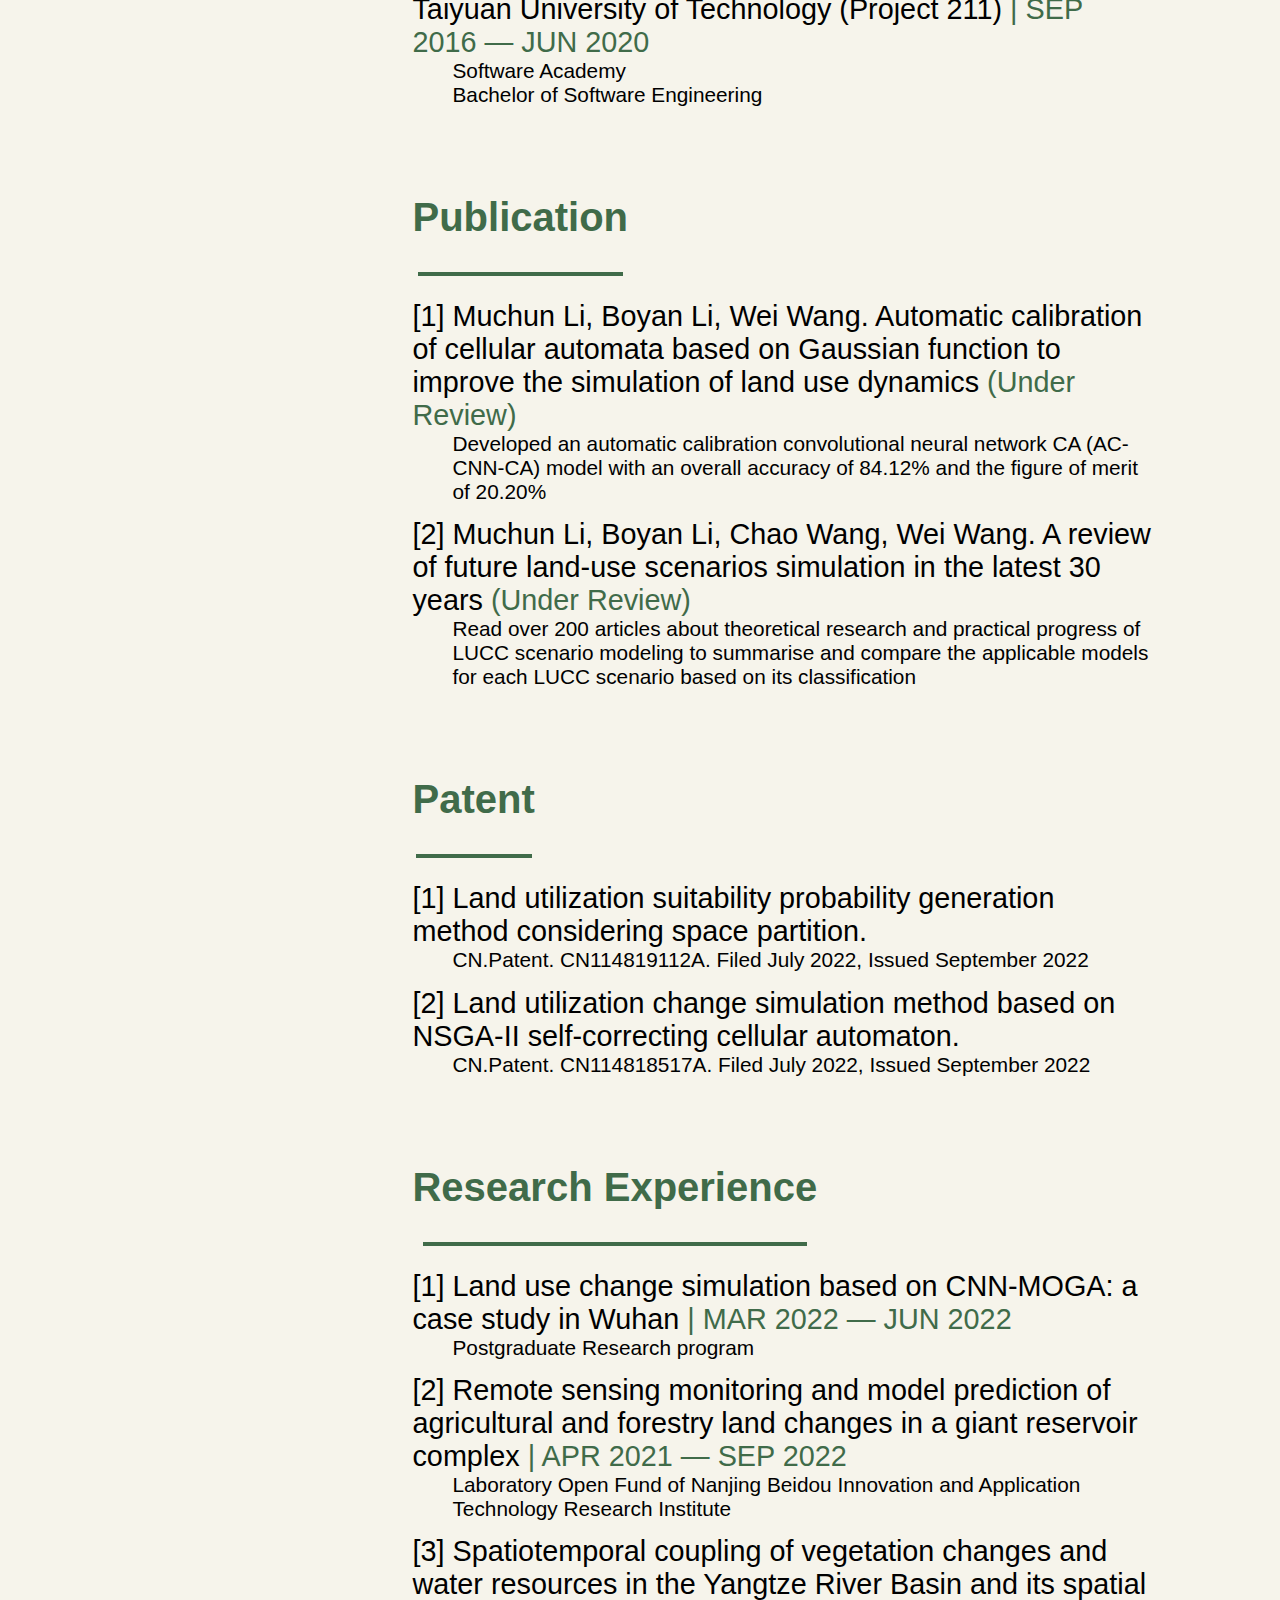
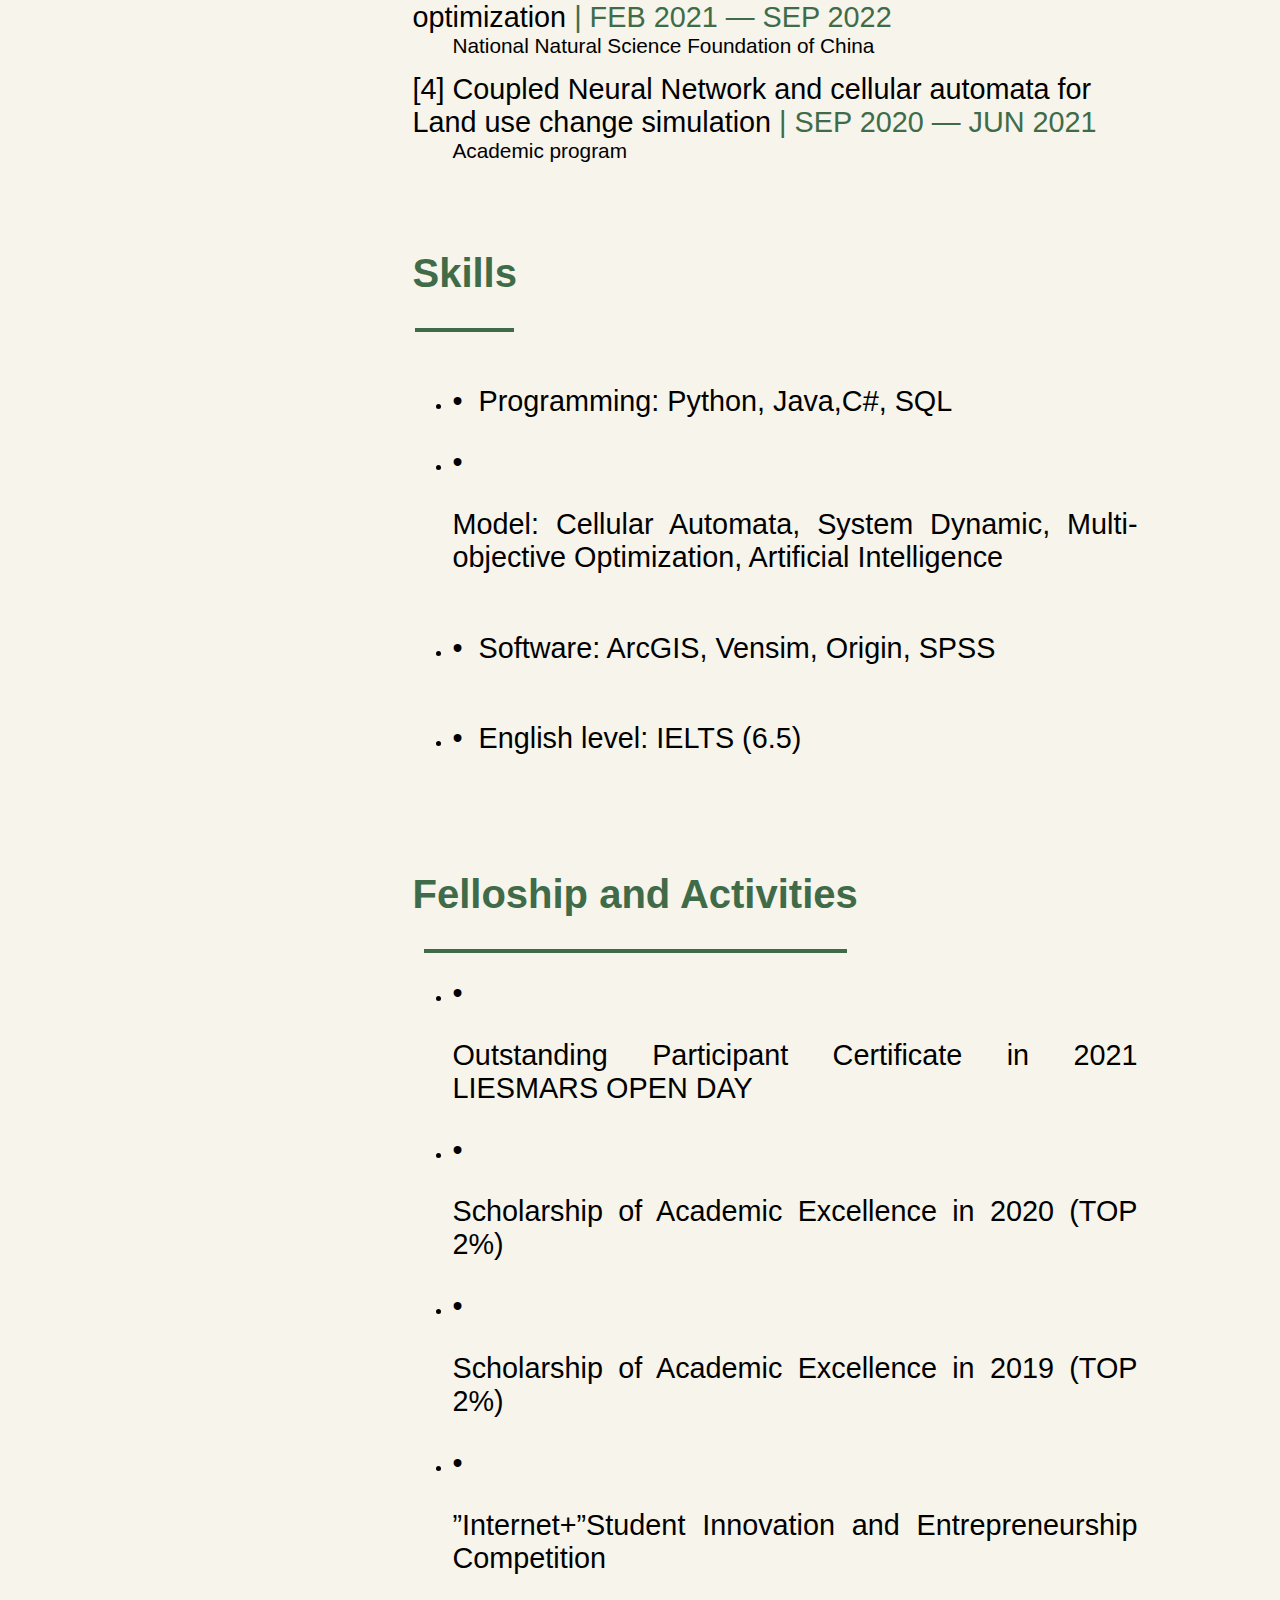
==== commit a7ab0824: "1" ====
--- a/index.html
+++ b/index.html
@@ -31,33 +31,17 @@
 
 		<header id="menu" class="scroll">
 			<ul>
+
 				<li>
-					<a href="#about_me">About Me</a>
+					<a href="#Home">Home</a>
 					<hr/>
 				</li>
 				<li>
-					<a href="#interests">Interests</a>
+					<a href="#publication">Publications</a>
 					<hr/>
 				</li>
 				<li>
-					<a href="#education">Education</a>
-					<hr/>
-				</li>
-				<li>
-					<a href="#publication">Publication</a>
-					<hr/>
-				</li>
-				<li>
-					<a href="#patent">Patent</a>
-					<hr/>
-				</li>
-
-				<li>
-					<a href="#skills">Skills</a>
-					<hr/>
-				</li>
-				<li>
-					<a href="#additional">Felloship</a>
+					<a href="#experience">Research Experiences</a>
 					<hr/>
 				</li>
 
@@ -68,12 +52,12 @@
 
 			<div id="profile">
 				<div id="profile_content">
-					<img src="./images/photo.svg" id="logo" alt="Logo">
+					<img src="./images/photo.jpg" id="logo" alt="Logo">
 					<p id="name">Muchun Li</p>
-					<p><span class="light">lmc3324@gmail.com</span><a href="https://github.com/Lmuchun/"><span class="social github"/></a></p>
+					<p><span class="light">lmc3324@gmail.com</span></p>
 					<p>
-						<a class="light" href="./favicon/CV.pdf" download="Lmuchun_CV.pdf">Download PDF  </a>
-						<i class="fa fa-cloud-download" style="font-size:24px;color: #406b49;"></i>
+						<a class="light" href="./favicon/CV.pdf" download="Lmuchun_CV.pdf">Download CV  </a>
+						<i class="fa fa-cloud-download";color="white"></i>
 					</p>
 				</div>
 			</div>
@@ -87,7 +71,7 @@
 				</div>
 
 				<div class="content">
-					<p>I am Muchun Li, a postgraduate in the Laboratory of Information Engineering in Surveying, Mapping, and Remote Sensing at Wuhan University, China. I was working under the supervision of Dr. Wei Wang. My research focuses on understanding and modeling land-use dynamics to support urban sustainability. I apply several models for land-use change simulation, especially for hybrid approaches incorporating cellular automata and artificial intelligence algorithms.</p>
+					<p>I am Muchun Li, a postgraduate in the <a href="http://www.lmars.whu.edu.cn/en">Laboratory of Information Engineering in Surveying, Mapping, and Remote Sensing</a> at Wuhan University, China. I was working under the supervision of <a href="https://liesmars.whu.edu.cn/info/1167/5947.htm">Dr. Wei Wang</a> and <a href="https://faculty.snnu.edu.cn/Boyan_Li/en/index.htm">Dr.Boyan Li</a>. My research focuses on understanding and modeling land-use dynamics to support urban sustainability. I apply several models for land-use change simulation, especially for hybrid approaches incorporating cellular automata and artificial intelligence algorithms.</p>
 					<p>On this website, I present some of my scientific research and write about things that I find interesting, mostly related to my research life.</p>
 				</div>
 
@@ -122,13 +106,13 @@
 
 				<div class="content">
 					<dl>
-						<dt><i class="fa fa-graduation-cap" style="font-size:24px"></i>  Wuhan University (Project 985)<span class="light"> | SEP 2020 &mdash; JUN 2022</span></dt>
+						<dt><i class="fa fa-graduation-cap"></i>  Wuhan University (Project 985)<span class="light"> | SEP 2020 &mdash; JUN 2022</span></dt>
 						<dd>State Key Laboratory of Information Engineering in Surveying, Mapping, and Remote Sensing</dd>
 						<dd>Master of Electronic Information (Computer Technique)</dd>
 					</dl>
 
 					<dl>
-						<dt><i class="fa fa-graduation-cap" style="font-size:24px"></i>  Taiyuan University of Technology (Project 211)<span class="light"> | SEP 2016  &mdash; JUN 2020</span></dt>
+						<dt><i class="fa fa-graduation-cap"></i>  Taiyuan University of Technology (Project 211)<span class="light"> | SEP 2016  &mdash; JUN 2020</span></dt>
 						<dd>Software Academy</dd>
 						<dd>Bachelor of Software Engineering</dd>
 					</dl>
@@ -256,7 +240,13 @@
 				<div id="footer"/>
 
 			</div>
-
+			<div class="top">
+				<ul>
+				  <li>
+					<a href="#about_me"; style="color: white" id="top"><i class="fa fa-angle-double-up" style="font-size:24px"></i></a>
+				  </li>
+				</ul>
+			  </div>
 		</div>
 
 	</body>
--- a/css/style.css
+++ b/css/style.css
@@ -19,7 +19,7 @@
 html,
 body {
 	height: 100%;
-	background-color: #eff6eb;
+	background-color: #f6f4eb;
 	font-family: 'Teko', sans-serif;
 	color: #000000;
 }
@@ -42,9 +42,9 @@
 	position: fixed;
 	width: 100%;
 	top: 0;
-	padding: 1.5em 0;
-	background-color: #146c46;
-	text-align: left;
+	padding: 1em 0;
+	background-color: #1f4837a1;
+	text-align: center;
 	z-index: 10;
 }
 
@@ -75,7 +75,7 @@
 	height: 0.25em;
 	margin: -0.5em auto;
 	border: 0;
-	background-color: #ffffff;
+/* 	background-color: #ffffff;*/
 }
 
 /* Container */
@@ -108,7 +108,9 @@
 }
 
 #profile_content #logo {
-	width: 10em;
+	width: 11em;
+	height: 11em;
+	border-radius: 50%;
 }
 
 #profile_content #name {
@@ -133,6 +135,7 @@
 	display: inline-block;
 	margin-top: 2em;
 	margin-bottom: 1em;
+	color: #406b49;
 }
 
 #main .title h3 {
@@ -142,8 +145,8 @@
 #main .title hr {
 	border: 0;
 	height: 0.25em;
-	background-color: #ffffff;
-	width: 75%;
+	background-color: #406b49;
+	width: 95%;
 	margin: -0.5em auto;
 }
 
@@ -190,6 +193,17 @@
 	color: #406b49;
 }
 
+
+a:link {
+	color: #506b4b;
+	background-color: transparent;
+  }
+
+a:visited {
+	color: #506b4b;
+	background-color: transparent;
+	text-decoration: none;
+  }
 /* Footer */
 
 #footer {
@@ -356,3 +370,29 @@
 		height: 5em;
 	}
 }
+
+.top {
+	position: fixed;
+	width: auto;
+	top: 80%;
+	right: 40px;
+	z-index: 99;
+}
+
+.top ul li {
+	background: #424242;
+	width: 30px;
+	height: 50px;
+	margin-bottom: 10px;
+	display: flex;
+	flex-direction: column;
+	justify-content: center;
+	align-items: center;
+	border-radius: 10px;
+	padding: 0px 15px;}
+
+.top ul li:hover {
+	cursor: pointer;
+	background: #406b49;
+}
+
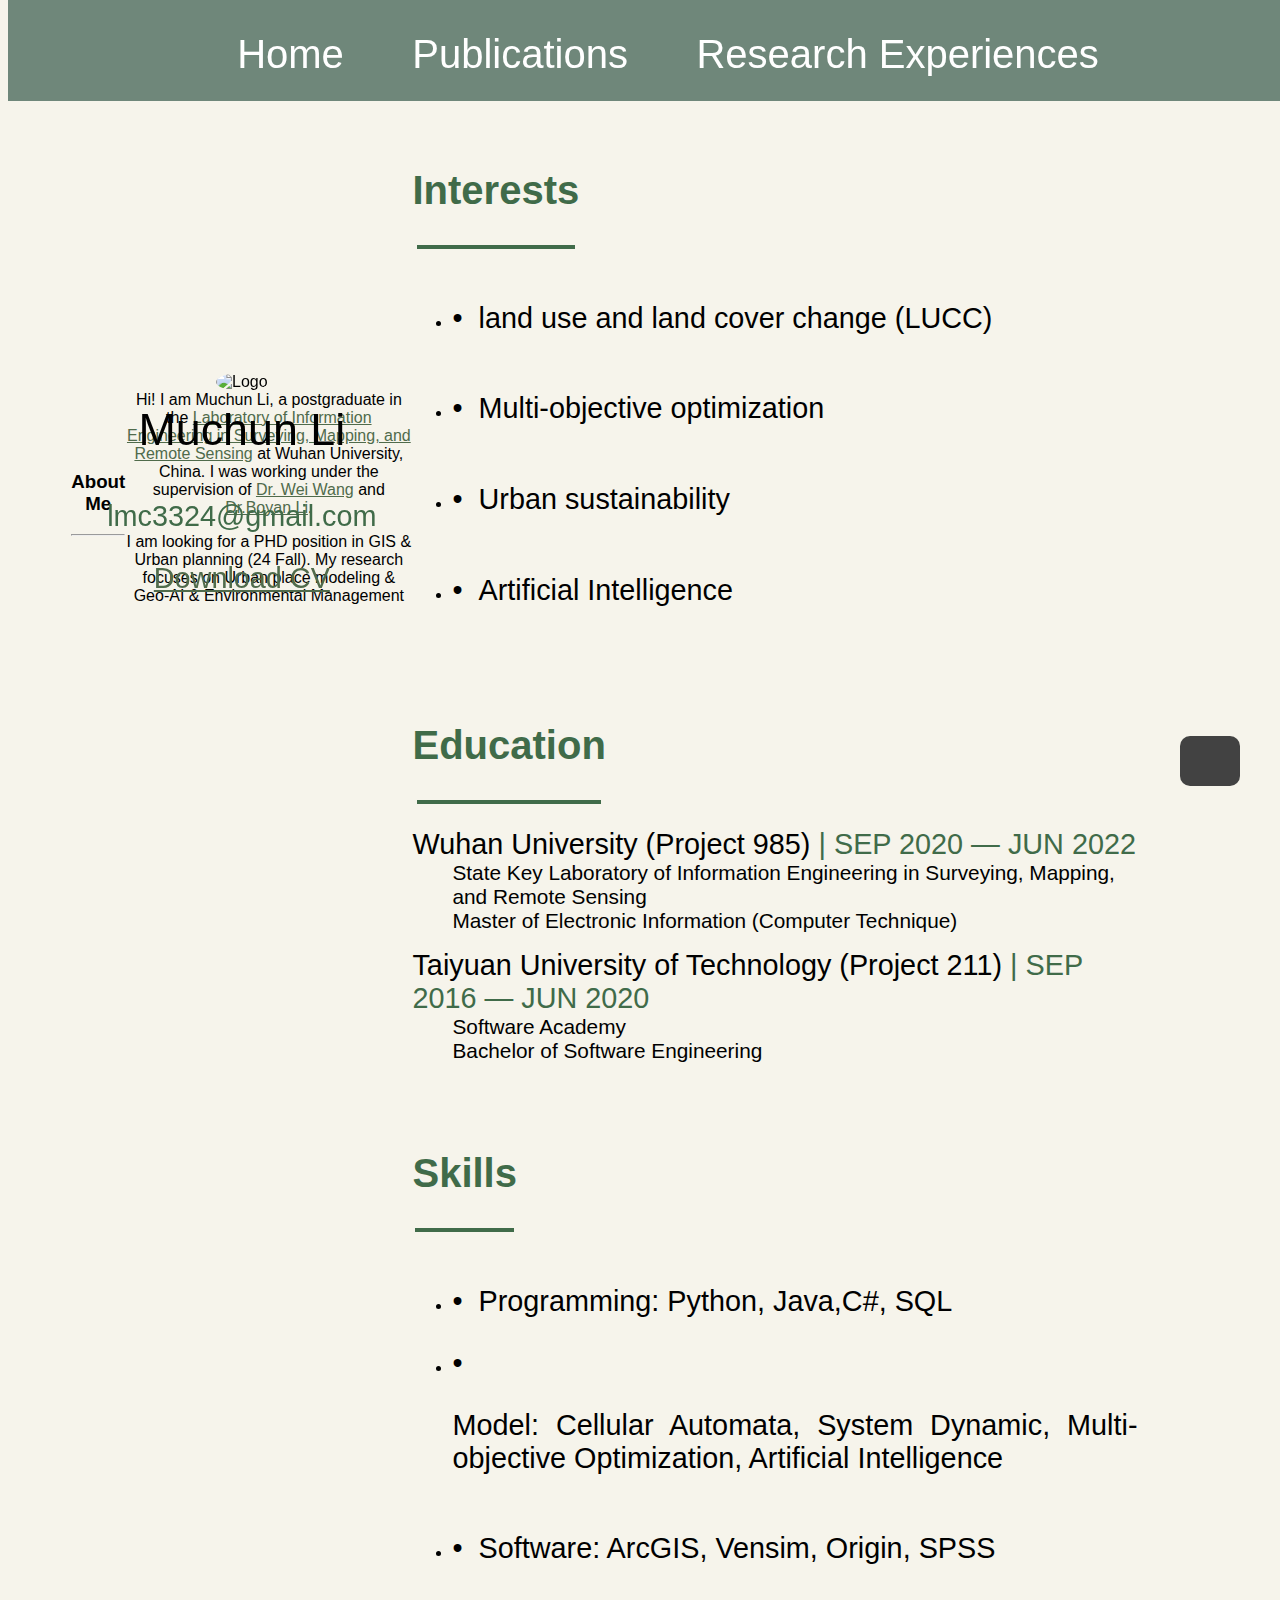
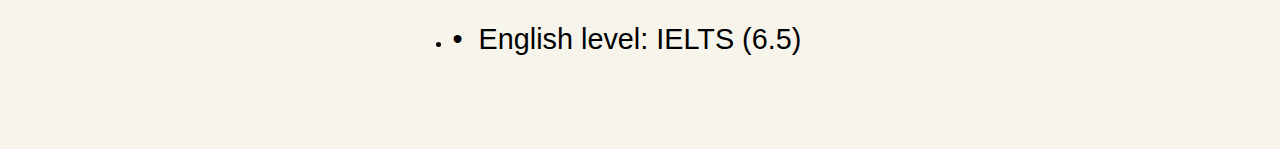
==== commit 9c162d82: "1" ====
--- a/index.html
+++ b/index.html
@@ -60,10 +60,6 @@
 						<i class="fa fa-cloud-download";color="white"></i>
 					</p>
 				</div>
-			</div>
-
-			<div id="main">
-
 				<div class="title">
 					<span class="anchor" id="about_me"></span>
 					<h3>About Me</h3>
@@ -71,9 +67,14 @@
 				</div>
 
 				<div class="content">
-					<p>I am Muchun Li, a postgraduate in the <a href="http://www.lmars.whu.edu.cn/en">Laboratory of Information Engineering in Surveying, Mapping, and Remote Sensing</a> at Wuhan University, China. I was working under the supervision of <a href="https://liesmars.whu.edu.cn/info/1167/5947.htm">Dr. Wei Wang</a> and <a href="https://faculty.snnu.edu.cn/Boyan_Li/en/index.htm">Dr.Boyan Li</a>. My research focuses on understanding and modeling land-use dynamics to support urban sustainability. I apply several models for land-use change simulation, especially for hybrid approaches incorporating cellular automata and artificial intelligence algorithms.</p>
-					<p>On this website, I present some of my scientific research and write about things that I find interesting, mostly related to my research life.</p>
+					<p>Hi! I am Muchun Li, a postgraduate in the <a href="http://www.lmars.whu.edu.cn/en">Laboratory of Information Engineering in Surveying, Mapping, and Remote Sensing</a> at Wuhan University, China. I was working under the supervision of <a href="https://liesmars.whu.edu.cn/info/1167/5947.htm">Dr. Wei Wang</a> and <a href="https://faculty.snnu.edu.cn/Boyan_Li/en/index.htm">Dr.Boyan Li</a>. </p>
+					<p>I am looking for a PHD position in GIS & Urban planning (24 Fall). My research focuses on Urban place modeling & Geo-AI &  Environmental Management</p>
 				</div>
+			</div>
+
+			<div id="main">
+
+				
 
 				<div class="title">
 					<span class="anchor" id="interests"></span>
@@ -120,74 +121,6 @@
 
 
 				<div class="title">
-					<span class="anchor" id="publication"></span>
-					<h3>Publication</h3>
-					<hr/>
-				</div>
-
-				<div class="content">
-					<dl>
-						<dt>[1] Muchun Li, Boyan Li, Wei Wang. Automatic calibration of cellular automata based on Gaussian 
-							function to improve the simulation of land use dynamics <span class="light">(Under Review)</span></dt>
-						<dd>Developed an automatic calibration convolutional neural network CA (AC-CNN-CA) model with an overall accuracy
-							of 84.12% and the figure of merit of 20.20%</dd>
-
-						<dt>[2] Muchun Li, Boyan Li, Chao Wang, Wei Wang. A review of future land-use scenarios simulation in the 
-							latest 30 years <span class="light">(Under Review)</span></dt> 
-						<dd>Read over 200 articles about theoretical research and practical progress of LUCC scenario modeling to summarise
-							and compare the applicable models for each LUCC scenario based on its classification</dd>
-
-					</dl>
-				</div>
-
-
-				<div class="title">
-					<span class="anchor" id="patent"></span>
-					<h3>Patent</h3>
-					<hr/>
-				</div>
-
-				<div class="content">
-					<dl>
-						<dt>[1] Land utilization suitability probability generation method considering space partition.</dt>						
-						<dd>CN.Patent. CN114819112A. Filed July 2022, Issued September 2022</dd>
-
-						<dt>[2] Land utilization change simulation method based on NSGA-II self-correcting cellular automaton.</dt>
-						<dd>CN.Patent. CN114818517A. Filed July 2022, Issued September 2022</dd>
-					</dl>
-				</div>
-
-				<div class="title">
-					<span class="anchor" id="experience"></span>
-					<h3>Research Experience</h3>
-					<hr/>
-				</div>
-
-				<div class="content">
-					<dl>
-						<dt>[1] Land use change simulation based on CNN-MOGA: a case study in Wuhan<span class="light"> | MAR 2022 &mdash; JUN 2022</span></dt>
-						<dd>Postgraduate Research program</dd>
-
-						<dt>[2] Remote sensing monitoring and model prediction of agricultural and forestry
-							land changes in a giant reservoir complex
-							<span class="light"> | APR 2021 &mdash; SEP 2022</span></dt>
-						<dd>Laboratory Open Fund of Nanjing Beidou Innovation and Application Technology Research Institute</dd>
-
-						<dt>[3] Spatiotemporal coupling of vegetation changes and water resources in the Yangtze
-							River Basin and its spatial optimization
-							<span class="light"> | FEB 2021 &mdash; SEP 2022</span></dt>
-						<dd>National Natural Science Foundation of China</dd>
-
-						<dt>[4] Coupled Neural Network and cellular automata for Land use change simulation 
-							<span class="light"> | SEP 2020 &mdash; JUN 2021</span></dt>
-						<dd>Academic program</dd>
-
-
-					</dl>
-				</div>
-
-
-				<div class="title">
 					<span class="anchor" id="skills"></span>
 					<h3>Skills</h3>
 					<hr/>
@@ -211,32 +144,6 @@
 				</div>
 
 
-				<div class="title">
-					<span class="anchor" id="additional"></span>
-					<h3>Felloship and Activities</h3>
-					<hr/>
-				</div>
-
-				<div class="content">
-					<ul>
-						<li>
-							<p>Outstanding Participant Certificate in 2021 LIESMARS OPEN DAY</p>
-						</li>
-						<li>
-							<p>Scholarship of Academic Excellence in 2020 (TOP 2%)</p>
-						</li>
-						<li>
-							<p>Scholarship of Academic Excellence in 2019 (TOP 2%)</p>
-						</li>
-						<li>
-							<p>”Internet+”Student Innovation and Entrepreneurship Competition</p>
-						</li>
-					</ul>
-				</div>
-
-
-
-
 				<div id="footer"/>
 
 			</div>
